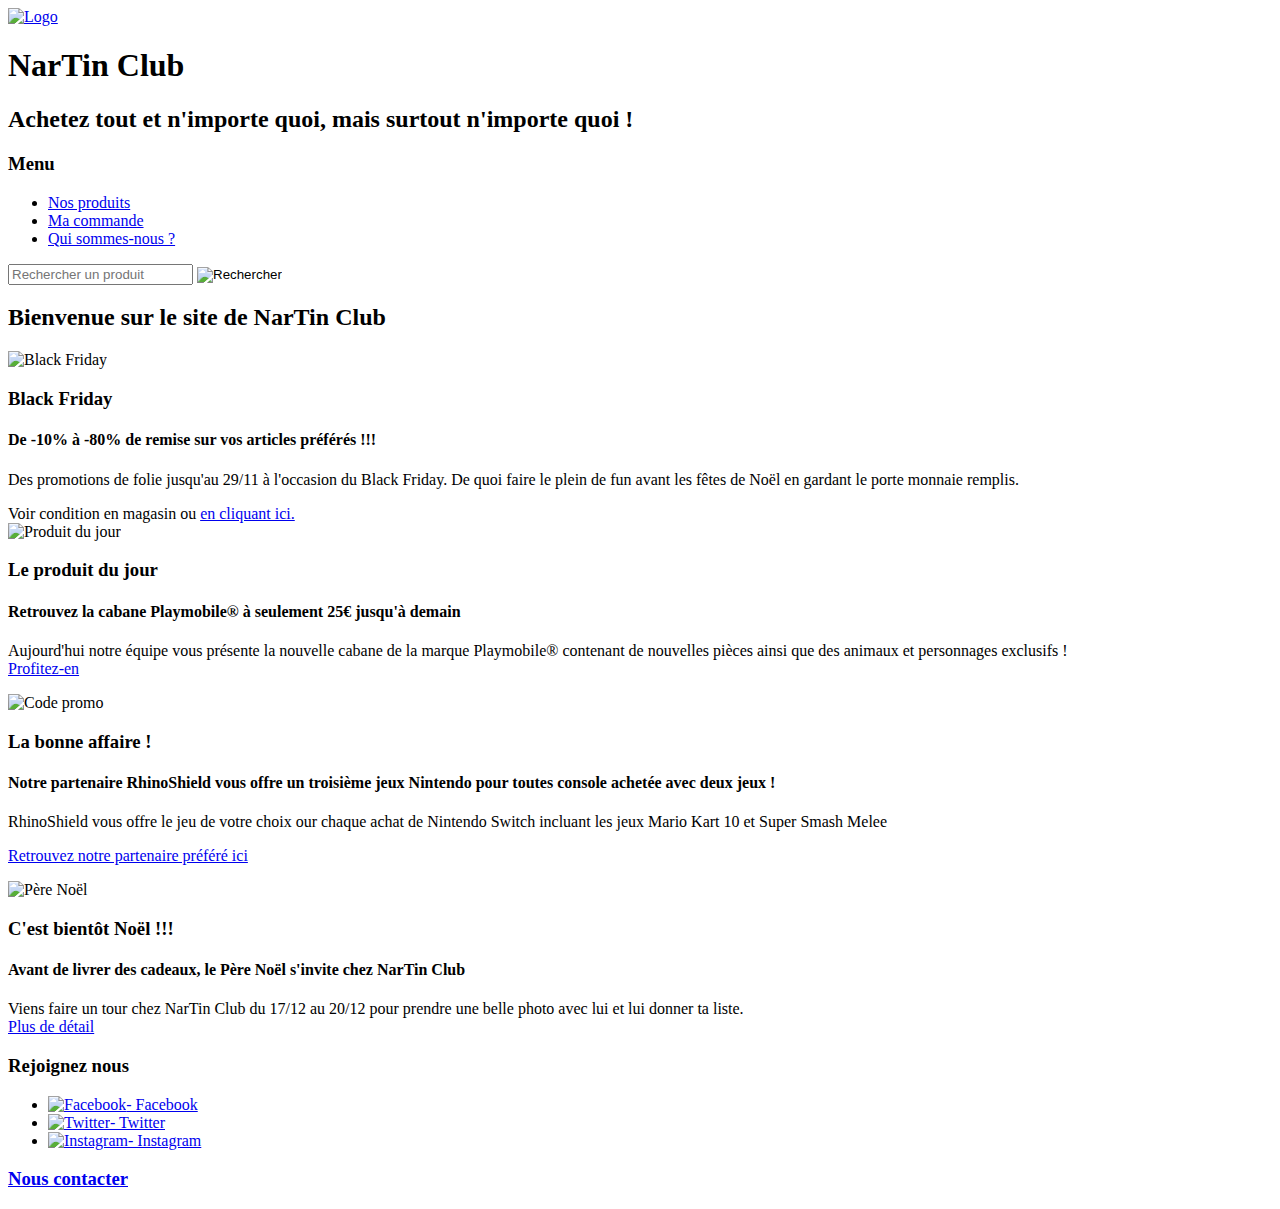
==== index.html @ db8eb33b "Update index.html" ====
<!DOCTYPE html>
<html lang="fr">
	<head>
		<title>NarTin Club</title>
		<meta charset="utf-8">
		<link rel="stylesheet" type="text/css" href="./css/style.css">
		<link rel="shortcut icon" href="./images/logoNoText.png">
	</head>
	<body>
		<header>
			<div id="headerHeader">
				<div id="logo">
					<a href="./index.html"><img src="./images/logo.jpg" alt="Logo"/></a>
				</div>
				<div id="titre">
					<h1>NarTin Club</h1>
					<h2>Achetez tout et n'importe quoi, mais surtout n'importe quoi !</h2>
				</div>
			</div>
			<nav>
				<div id="menu">
					<h3 id="menuTitre">Menu</h3>
					<ul>
						<li><a href="#">Nos produits</a></li>
						<li><a href="#">Ma commande</a></li>
						<li><a href="#">Qui sommes-nous ?</a></li>
					</ul>
				</div>
				
				<div id="search">
					<form action="./pages/recherche.html" method="post" enctype="multipart/form-data">
						<input id="searchBar" placeholder="Rechercher un produit" type="text"/>
						<input id="searchButton" type="image" alt="Rechercher" src="images/loupe.png"/>
					</form>
				</div>
			</nav>
		</header>
		
		
		<section>
			<h2>Bienvenue sur le site de NarTin Club</h2>
			<article class="blackFriday">
				<img src="images/BF.png" alt="Black Friday"/>
				<h3>Black Friday</h3>
				<h4>De -10% à -80% de remise sur vos articles préférés !!!</h4>
				<p>Des promotions de folie jusqu'au 29/11 à l'occasion du Black Friday. De quoi faire le plein de fun avant les fêtes de Noël en gardant le porte monnaie remplis.</p>
				<p2>Voir condition en magasin ou 
				<a href="#">en cliquant ici.</a></p2>
			</article>
			<article class="playmo">
				<img src="images/playmobil.jpg" alt="Produit du jour"/>				
				<h3>Le produit du jour</h3>
				<h4>Retrouvez la cabane Playmobile® à seulement 25€ jusqu'à demain</h4>
				<p>Aujourd'hui notre équipe vous présente la nouvelle cabane de la marque Playmobile®
				contenant de nouvelles pièces ainsi que des animaux et personnages exclusifs !
				<br/>
				<a href="#">Profitez-en</a></p>
			</article>
			<article class="rhino">
				<img src="images/rs.jpg" alt="Code promo"/>
				<h3>La bonne affaire !</h3>
				
				<h4>Notre partenaire RhinoShield vous offre un troisième jeux Nintendo pour toutes console achetée avec deux jeux !</h4>
				<p>RhinoShield vous offre le jeu de votre choix our chaque achat de Nintendo Switch
				incluant les jeux Mario Kart 10 et Super Smash Melee
				<p>
				<a href="https://rhinoshield.fr/">Retrouvez notre partenaire préféré ici</a></p>
			</article>
			<article class="noel">
				<img src="images/noel.jpg" alt="Père Noël"/>
				<h3>C'est bientôt Noël !!!</h3>
				
				<h4>Avant de livrer des cadeaux, le Père Noël s'invite chez NarTin Club</h4>
				<p>Viens faire un tour chez NarTin Club du 17/12 au 20/12 pour prendre une belle photo avec lui et lui donner ta liste.
				<br/>
				<a href="#">Plus de détail</a></p>
			</article>
		</section>
		
		
		<footer>
			<div id="contact">
				<h3>Rejoignez nous</h3>
				<ul>
					<li><a href="#"><img class="imgRéseau" alt="Facebook" src="./images/facebook.png"/>- Facebook</a></li>
					<li><a href="#"><img class="imgRéseau" alt="Twitter" src="./images/twitter.png"/>- Twitter</a></li>
					<li><a href="#"><img class="imgRéseau" alt="Instagram" src="./images/instagram.png"/>- Instagram</a></li>
				</ul>
				<h3 id="footerMail"><a href="mailto:a@a.a">Nous contacter</a></h3>
			</div>
		</footer>
	</body>
</html>
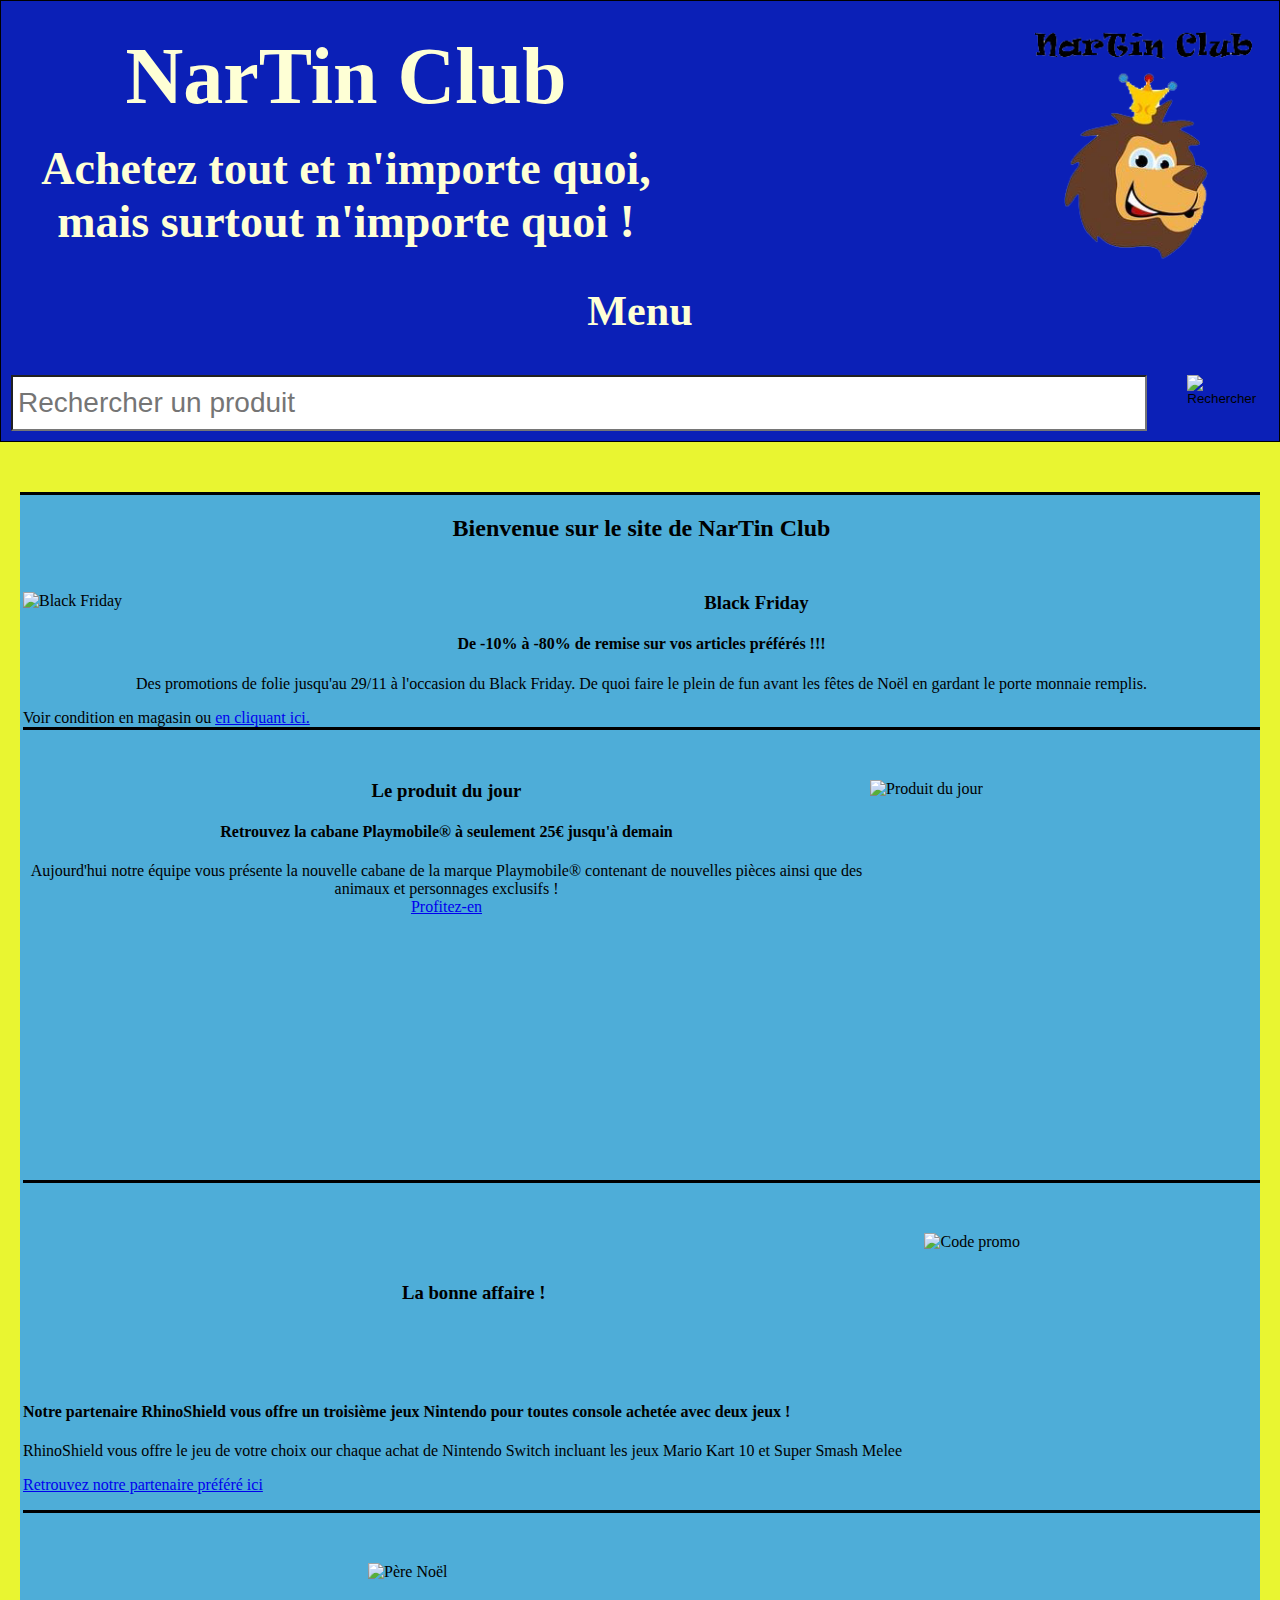
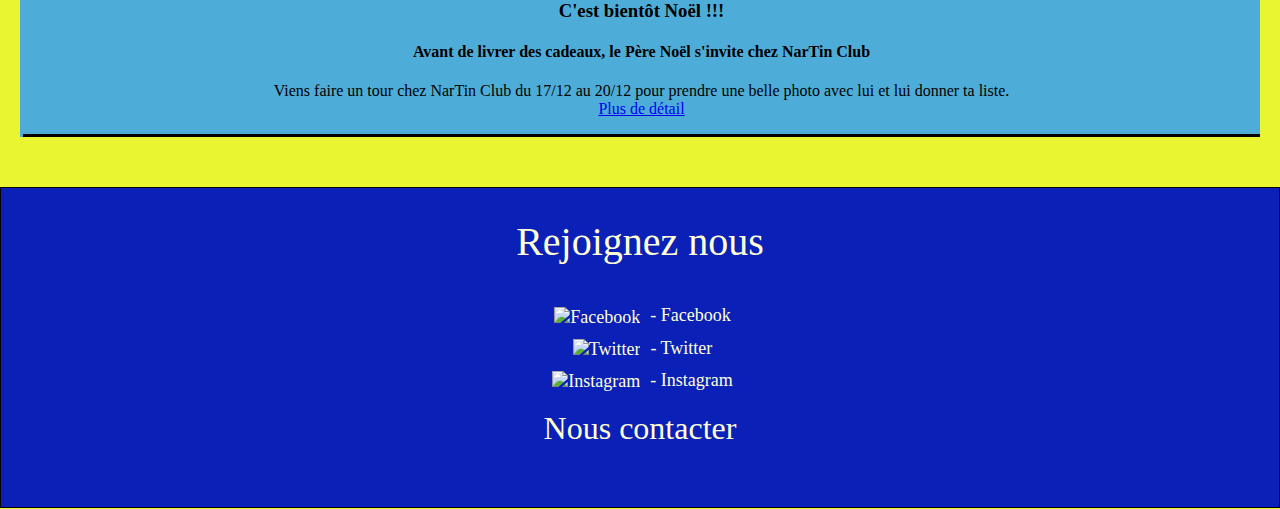
==== commit 3b0f0952: "Add files via upload" ====
--- a/index.html
+++ b/index.html
@@ -10,7 +10,7 @@
 		<header>
 			<div id="headerHeader">
 				<div id="logo">
-					<a href="./index.html"><img src="./images/logo.jpg" alt="Logo"/></a>
+					<a href="./index.html"><img src="./images/logo.png" alt="Logo"/></a>
 				</div>
 				<div id="titre">
 					<h1>NarTin Club</h1>
@@ -21,9 +21,9 @@
 				<div id="menu">
 					<h3 id="menuTitre">Menu</h3>
 					<ul>
-						<li><a href="#">Nos produits</a></li>
-						<li><a href="#">Ma commande</a></li>
-						<li><a href="#">Qui sommes-nous ?</a></li>
+						<li><a href="pages/recherche.html">Nos produits</a></li>
+						<li><a href="pages/commande.html">Ma commande</a></li>
+						<li><a href="pages/presentation.html">Qui sommes-nous ?</a></li>
 					</ul>
 				</div>
 				
@@ -45,7 +45,7 @@
 				<h4>De -10% à -80% de remise sur vos articles préférés !!!</h4>
 				<p>Des promotions de folie jusqu'au 29/11 à l'occasion du Black Friday. De quoi faire le plein de fun avant les fêtes de Noël en gardant le porte monnaie remplis.</p>
 				<p2>Voir condition en magasin ou 
-				<a href="#">en cliquant ici.</a></p2>
+				<a href="pages/recherche.html">en cliquant ici.</a></p2>
 			</article>
 			<article class="playmo">
 				<img src="images/playmobil.jpg" alt="Produit du jour"/>				
@@ -54,7 +54,7 @@
 				<p>Aujourd'hui notre équipe vous présente la nouvelle cabane de la marque Playmobile®
 				contenant de nouvelles pièces ainsi que des animaux et personnages exclusifs !
 				<br/>
-				<a href="#">Profitez-en</a></p>
+				<a href="pages/recherche.html">Profitez-en</a></p>
 			</article>
 			<article class="rhino">
 				<img src="images/rs.jpg" alt="Code promo"/>
@@ -73,7 +73,7 @@
 				<h4>Avant de livrer des cadeaux, le Père Noël s'invite chez NarTin Club</h4>
 				<p>Viens faire un tour chez NarTin Club du 17/12 au 20/12 pour prendre une belle photo avec lui et lui donner ta liste.
 				<br/>
-				<a href="#">Plus de détail</a></p>
+				<a href="pages/recherche.html">Plus de détail</a></p>
 			</article>
 		</section>
 		
@@ -82,9 +82,9 @@
 			<div id="contact">
 				<h3>Rejoignez nous</h3>
 				<ul>
-					<li><a href="#"><img class="imgRéseau" alt="Facebook" src="./images/facebook.png"/>- Facebook</a></li>
-					<li><a href="#"><img class="imgRéseau" alt="Twitter" src="./images/twitter.png"/>- Twitter</a></li>
-					<li><a href="#"><img class="imgRéseau" alt="Instagram" src="./images/instagram.png"/>- Instagram</a></li>
+					<li><a href="https://facebook.com"><img class="imgRéseau" alt="Facebook" src="./images/facebook.png"/>- Facebook</a></li>
+					<li><a href="https://twitter.com"><img class="imgRéseau" alt="Twitter" src="./images/twitter.png"/>- Twitter</a></li>
+					<li><a href="https://instagram.com"><img class="imgRéseau" alt="Instagram" src="./images/instagram.png"/>- Instagram</a></li>
 				</ul>
 				<h3 id="footerMail"><a href="mailto:a@a.a">Nous contacter</a></h3>
 			</div>
--- a/css/style.css
+++ b/css/style.css
@@ -0,0 +1,240 @@
+body {
+	margin:0px;
+	background-color:#E9F531;
+}
+
+header {
+	border: 1px solid black;
+	position: relative;
+	margin-bottom: 50px;
+	background-color: #0b20b7;
+	color: #feffd5;
+}
+
+header:after {
+	content: "";
+	clear: both;
+	display: block;
+}
+
+header a, footer a {
+	text-decoration: none;
+}
+
+#titre {
+	padding: 30px 0px 0px 30px; 
+	width: 630px;
+	text-align: center;
+	clear:both;
+}
+
+#titre h1 {
+	margin: 0px;
+	font-size: 80px;
+}
+
+#titre h2 {
+	margin-top: 20px;
+	font-size: 46px;
+}
+
+#logo {
+	float: right;
+	position: absolute;
+	right: 1px;
+	top: 1px;
+}
+
+#logo img {
+	width: 270px;
+	height: 270px;
+}
+
+nav {
+	font-size: 36px;
+}
+
+#menu {
+	margin-top: 30px;
+}
+
+#menu:hover {
+	margin-top: 0px;
+	margin-bottom: 0px;
+}
+
+#menu h3 {
+	margin: auto;
+	text-align: center;
+}
+
+#menu ul {
+	list-style: none;
+	padding: 0;
+	margin: 0;
+	background: red;
+	margin-top: 15px;
+	height: 0;
+	transform: scaleY(0);
+	transition: transform 0.7s;
+}
+
+#menu:hover ul {
+	height: auto;
+	transform: scaleY(1);
+}
+
+#menu ul li {
+	display: none;
+	width: 100%;
+	text-align: center;
+}
+
+#menu:hover li {
+	display: block;
+}
+
+#menu ul li a {
+	padding: 10px 0px;
+	border: 1px solid black;
+	display: block;
+}
+
+#search {
+	margin-top: 30px;
+}
+
+#menu:hover ~ #search {
+	margin-top: 15px;
+}
+
+#search:after {
+	content: "";
+	clear: both;
+	display: block;
+}
+
+#searchBar {
+	width: 88%;
+	line-height: 50px;
+	font-size: 28px;
+	margin: 10px;
+	border-width: 2px;
+	padding-left: 5px;
+}
+
+#searchButton {
+	margin: 10px;
+	margin-right: 15px;
+	width: 6%;
+	float: right;
+	
+}
+
+
+section {
+	margin-left:20px;
+	margin-right:20px;
+	margin-bottom:50px;
+	background-color:#4EADD8;
+	padding-left:3px;
+	padding-rifht:3px;
+	border-top:3px solid black;
+}
+
+section h2 {
+	text-align:center;
+}
+
+section article {
+	margin-top:50px;
+	border-bottom:3px solid black;
+}
+
+section article:after {
+	content: "";
+	clear: both;
+	display: block;
+}
+
+.blackFriday img{
+	float:left;
+	width:230px;
+}
+.blackFriday h3, .blackFriday h4, .blackFriday p{
+	text-align:center;
+}
+
+.playmo img{
+	float:right;
+	width:390px;
+	height:400px;
+}
+
+.playmo h3, .playmo h4, .playmo p{
+	text-align:center;
+}
+
+.rhino img{
+	float:right;
+	margin-right:240px;
+}
+
+.rhino h3{
+	text-align:center;
+	margin-bottom:50px;
+	line-height:120px;
+}
+
+.noel img{
+	margin-left:345px;
+}
+
+.noel h3, .noel h4, .noel p{
+	text-align:center;
+}
+
+footer {
+	border: 1px solid black;
+	margin-bottom: 1px;	
+	background-color: #0b20b7;
+}
+
+footer, footer a {
+	color: #feffd5;
+}
+
+footer h3 {
+	margin-top: 0px;
+	font-size: 40px;
+	font-weight: normal;
+}
+
+#contact {
+	margin-top: 30px;
+	margin-bottom: 60px;
+	font-size: 18px;	
+	text-align: center;
+}
+
+#contact ul {
+	list-style: none;
+	padding: 0px;
+}
+
+#contact li {
+	margin-bottom: 10px;
+}
+
+#contact .imgRéseau {
+	width: 40px;
+	margin-right: 10px;
+	margin-left: 5px;
+	vertical-align: middle;
+}
+
+#footerMail {
+	font-size: 32px;
+}
+
+
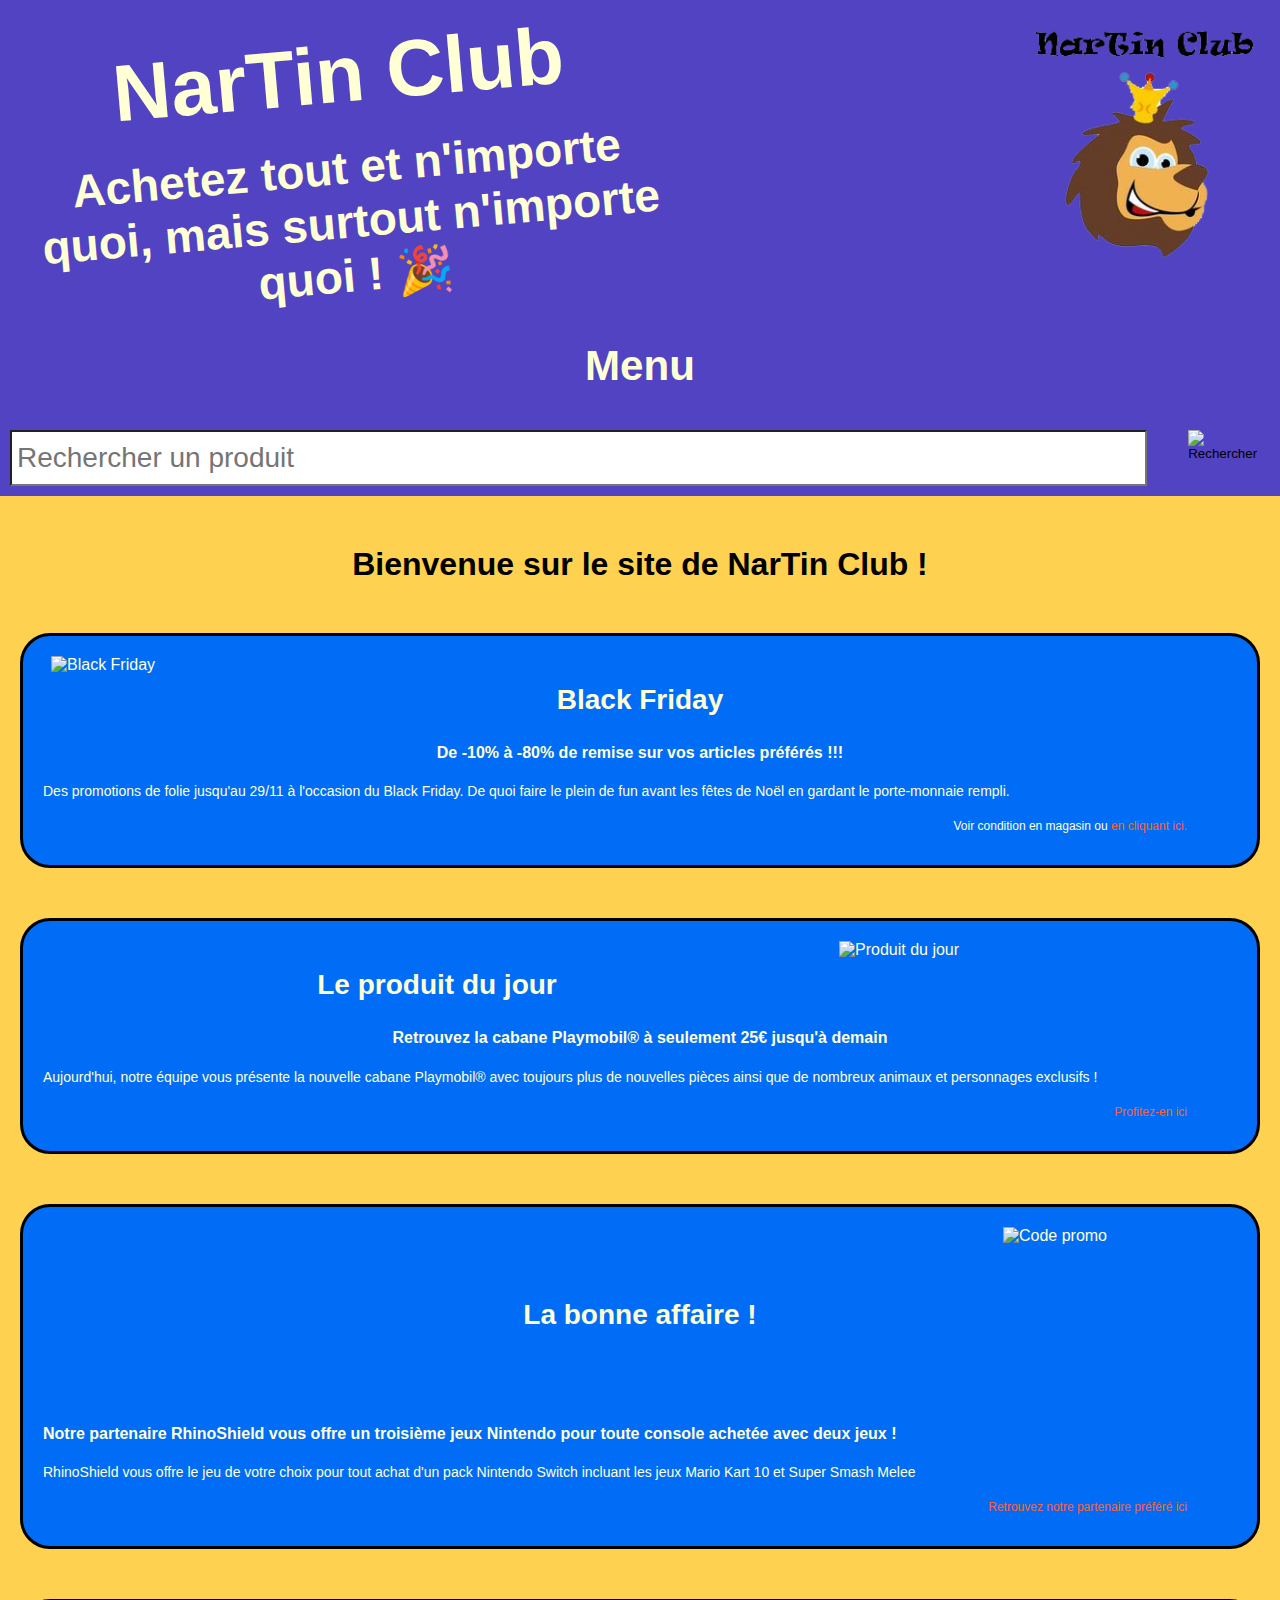
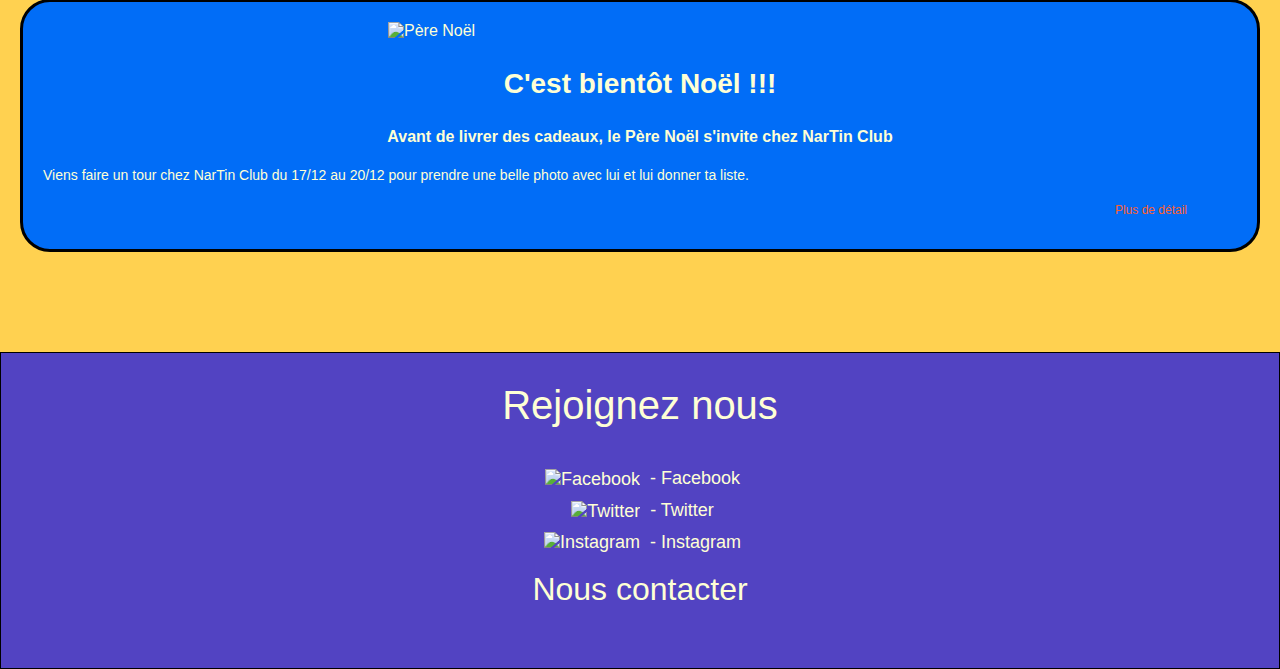
==== commit f9748bef: "Add files via upload" ====
--- a/index.html
+++ b/index.html
@@ -14,7 +14,7 @@
 				</div>
 				<div id="titre">
 					<h1>NarTin Club</h1>
-					<h2>Achetez tout et n'importe quoi, mais surtout n'importe quoi !</h2>
+					<h2>Achetez tout et n'importe quoi, mais surtout n'importe quoi ! &#127881</h2>
 				</div>
 			</div>
 			<nav>
@@ -38,42 +38,35 @@
 		
 		
 		<section>
-			<h2>Bienvenue sur le site de NarTin Club</h2>
+			<h2>Bienvenue sur le site de NarTin Club !</h2>
 			<article class="blackFriday">
 				<img src="images/BF.png" alt="Black Friday"/>
 				<h3>Black Friday</h3>
 				<h4>De -10% à -80% de remise sur vos articles préférés !!!</h4>
-				<p>Des promotions de folie jusqu'au 29/11 à l'occasion du Black Friday. De quoi faire le plein de fun avant les fêtes de Noël en gardant le porte monnaie remplis.</p>
-				<p2>Voir condition en magasin ou 
-				<a href="pages/recherche.html">en cliquant ici.</a></p2>
+				<p>Des promotions de folie jusqu'au 29/11 à l'occasion du Black Friday. De quoi faire le plein de fun avant les fêtes de Noël en gardant le porte-monnaie rempli.</p>
+				<p class="lienDetail">Voir condition en magasin ou <a href="pages/recherche.html">en cliquant ici.</a></p>
 			</article>
 			<article class="playmo">
 				<img src="images/playmobil.jpg" alt="Produit du jour"/>				
 				<h3>Le produit du jour</h3>
-				<h4>Retrouvez la cabane Playmobile® à seulement 25€ jusqu'à demain</h4>
-				<p>Aujourd'hui notre équipe vous présente la nouvelle cabane de la marque Playmobile®
-				contenant de nouvelles pièces ainsi que des animaux et personnages exclusifs !
-				<br/>
-				<a href="pages/recherche.html">Profitez-en</a></p>
+				<h4>Retrouvez la cabane Playmobil® à seulement 25€ jusqu'à demain</h4>
+				<p>Aujourd'hui, notre équipe vous présente la nouvelle cabane Playmobil® avec toujours plus de nouvelles pièces ainsi que de nombreux animaux et personnages exclusifs !</p>
+				<p class="lienDetail"><a href="pages/recherche.html">Profitez-en ici</a></p>
 			</article>
 			<article class="rhino">
 				<img src="images/rs.jpg" alt="Code promo"/>
 				<h3>La bonne affaire !</h3>
-				
-				<h4>Notre partenaire RhinoShield vous offre un troisième jeux Nintendo pour toutes console achetée avec deux jeux !</h4>
-				<p>RhinoShield vous offre le jeu de votre choix our chaque achat de Nintendo Switch
-				incluant les jeux Mario Kart 10 et Super Smash Melee
-				<p>
-				<a href="https://rhinoshield.fr/">Retrouvez notre partenaire préféré ici</a></p>
+				<h4>Notre partenaire RhinoShield vous offre un troisième jeux Nintendo pour toute console achetée avec deux jeux !</h4>
+				<p>RhinoShield vous offre le jeu de votre choix pour tout achat d'un pack Nintendo Switch incluant les jeux Mario Kart 10 et Super Smash Melee</p>
+				<p class="lienDetail"><a href="https://rhinoshield.fr/">Retrouvez notre partenaire préféré ici</a></p>
 			</article>
 			<article class="noel">
 				<img src="images/noel.jpg" alt="Père Noël"/>
 				<h3>C'est bientôt Noël !!!</h3>
 				
 				<h4>Avant de livrer des cadeaux, le Père Noël s'invite chez NarTin Club</h4>
-				<p>Viens faire un tour chez NarTin Club du 17/12 au 20/12 pour prendre une belle photo avec lui et lui donner ta liste.
-				<br/>
-				<a href="pages/recherche.html">Plus de détail</a></p>
+				<p>Viens faire un tour chez NarTin Club du 17/12 au 20/12 pour prendre une belle photo avec lui et lui donner ta liste.</p>
+				<p class="lienDetail"><a href="pages/recherche.html">Plus de détail</a></p>
 			</article>
 		</section>
 		
--- a/css/style.css
+++ b/css/style.css
@@ -1,14 +1,29 @@
+* {
+	font-family: Arial, Verdana, sans-serif; 
+}
+
 body {
-	margin:0px;
-	background-color:#E9F531;
-}
+	margin: 0px;
+	background-color: #ffd150;
+}
+
+header a, footer a {
+	text-decoration: none;
+}
+header, footer {
+	background-color: #5243c2;
+	
+}
+
+header, footer, article, footer a{
+	color: #feffd5;	
+}
+
+/*------------------------------------------------------------*/
 
 header {
-	border: 1px solid black;
 	position: relative;
 	margin-bottom: 50px;
-	background-color: #0b20b7;
-	color: #feffd5;
 }
 
 header:after {
@@ -17,15 +32,12 @@
 	display: block;
 }
 
-header a, footer a {
-	text-decoration: none;
-}
-
 #titre {
 	padding: 30px 0px 0px 30px; 
 	width: 630px;
 	text-align: center;
-	clear:both;
+	clear: both;
+	transform: rotate(-5deg);
 }
 
 #titre h1 {
@@ -63,7 +75,7 @@
 	margin-bottom: 0px;
 }
 
-#menu h3 {
+#menuTitre {
 	margin: auto;
 	text-align: center;
 }
@@ -131,77 +143,108 @@
 	
 }
 
+/*-----------------------------------------------*/
 
 section {
-	margin-left:20px;
-	margin-right:20px;
-	margin-bottom:50px;
-	background-color:#4EADD8;
-	padding-left:3px;
-	padding-rifht:3px;
-	border-top:3px solid black;
+	margin-left: 20px;
+	margin-right: 20px;
+	margin-bottom: 100px;
 }
 
 section h2 {
-	text-align:center;
+	text-align: center;
+	font-size: 32px;
+}
+
+section h3 {
+	font-size: 28px;
+}
+
+section h4 {
+	font-size: 16px;
+}
+
+section p {
+	font-size: 14px;
 }
 
 section article {
-	margin-top:50px;
-	border-bottom:3px solid black;
-}
-
-section article:after {
-	content: "";
-	clear: both;
-	display: block;
-}
-
-.blackFriday img{
-	float:left;
-	width:230px;
-}
-.blackFriday h3, .blackFriday h4, .blackFriday p{
-	text-align:center;
-}
-
-.playmo img{
-	float:right;
-	width:390px;
-	height:400px;
-}
-
-.playmo h3, .playmo h4, .playmo p{
-	text-align:center;
-}
-
-.rhino img{
-	float:right;
-	margin-right:240px;
-}
-
-.rhino h3{
-	text-align:center;
-	margin-bottom:50px;
-	line-height:120px;
-}
-
-.noel img{
-	margin-left:345px;
-}
-
-.noel h3, .noel h4, .noel p{
-	text-align:center;
-}
+	margin-top: 50px;
+	border: 3px solid black;
+	border-radius: 30px;
+	background-color: #016df7;
+	padding: 20px;
+}
+
+section .lienDetail {
+	margin-top: 20px;
+	margin-right: 50px;
+	font-size: 12px;
+	text-align: right;
+}
+
+section a, section a:visited {
+	color: #fe612e;
+	text-decoration: none;
+}
+
+section img {
+	margin-left: 8px;
+	margin-right: 8px;
+}
+
+/*-------*/
+
+.blackFriday img {
+	float: left;
+	width: 230px;
+}
+.blackFriday h3, .blackFriday h4 {
+	text-align: center;
+}
+
+/*-------*/
+
+.playmo img {
+	float: right;
+	width: 390px;
+	margin-bottom: 20px;
+}
+
+.playmo h3, .playmo h4 {
+	text-align: center;
+}
+
+/*-------*/
+
+.rhino img {
+	float: right;
+	margin-right: 130px;
+}
+
+.rhino h3 {
+	text-align: center;
+	margin-bottom: 50px;
+	line-height: 120px;
+}
+
+/*-------*/
+
+.noel img {
+	margin-left: 345px;
+}
+
+.noel h3, .noel h4 {
+	text-align: center;
+}
+
+/*-------------------------------------------------------*/
 
 footer {
 	border: 1px solid black;
-	margin-bottom: 1px;	
-	background-color: #0b20b7;
 }
 
 footer, footer a {
-	color: #feffd5;
 }
 
 footer h3 {
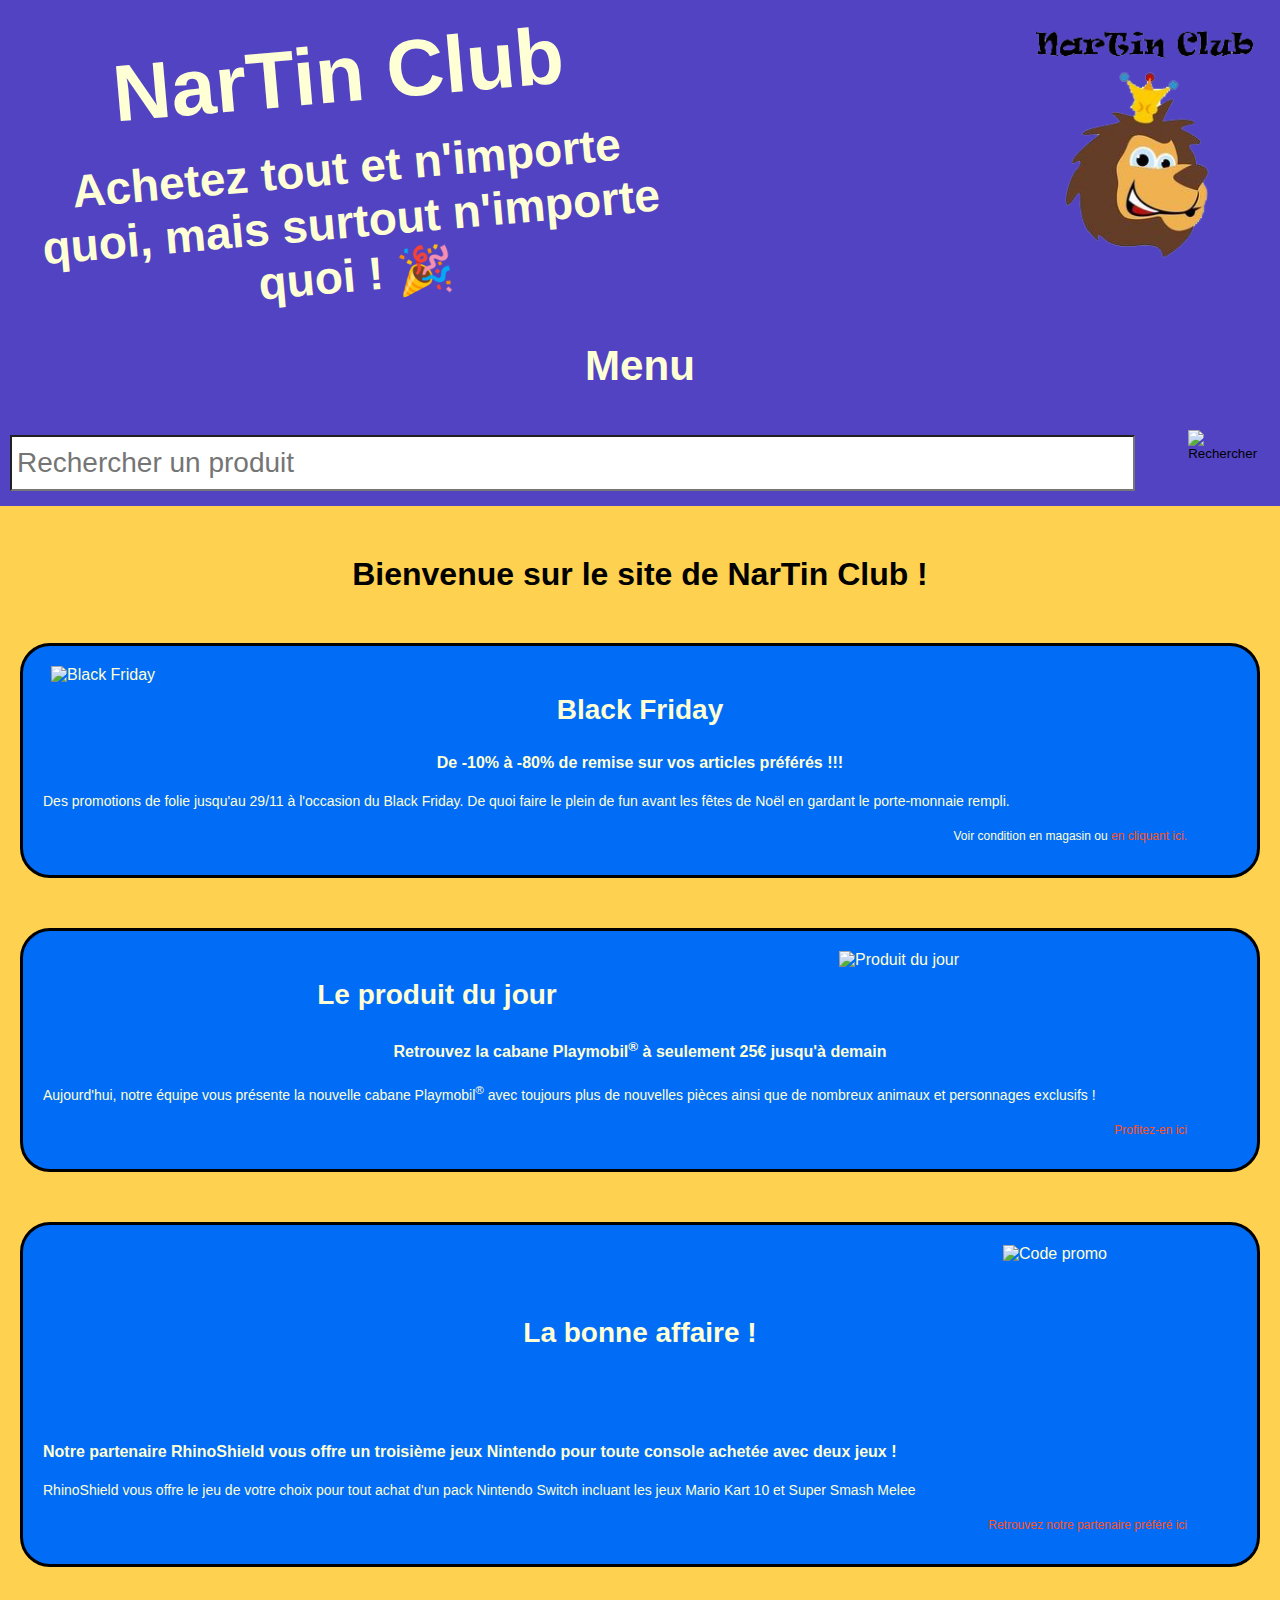
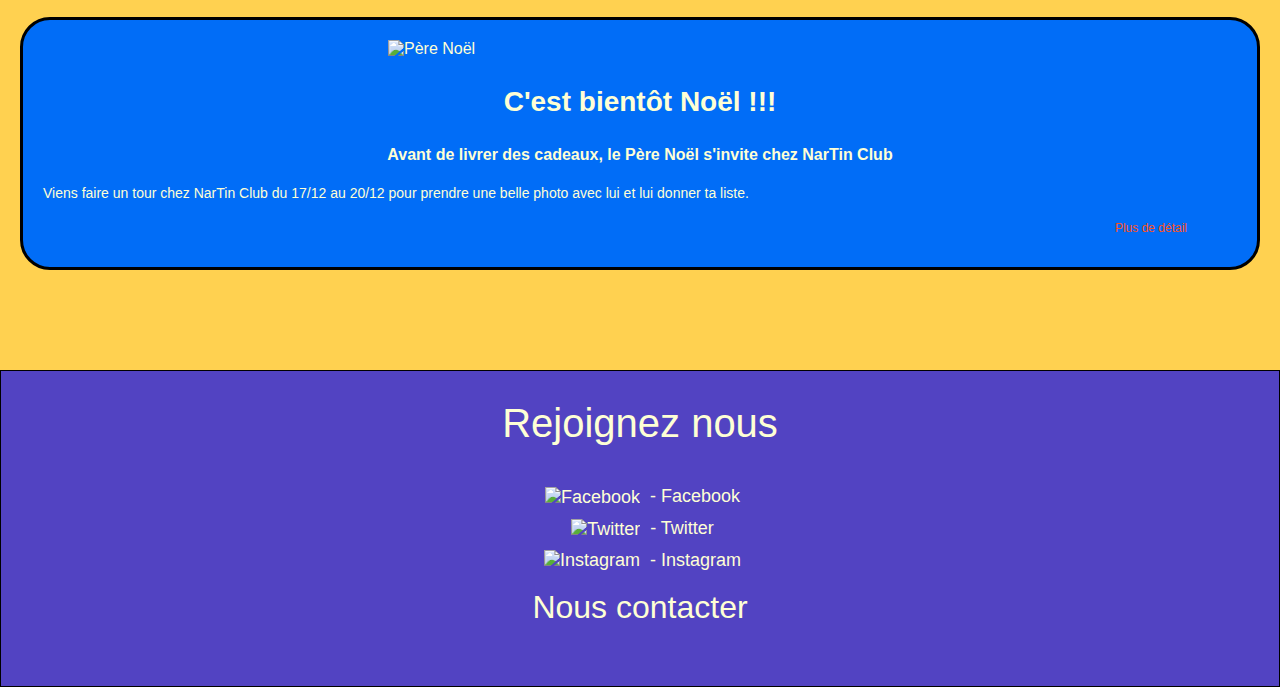
==== commit 6768b711: "Add files via upload" ====
--- a/index.html
+++ b/index.html
@@ -49,8 +49,8 @@
 			<article class="playmo">
 				<img src="images/playmobil.jpg" alt="Produit du jour"/>				
 				<h3>Le produit du jour</h3>
-				<h4>Retrouvez la cabane Playmobil® à seulement 25€ jusqu'à demain</h4>
-				<p>Aujourd'hui, notre équipe vous présente la nouvelle cabane Playmobil® avec toujours plus de nouvelles pièces ainsi que de nombreux animaux et personnages exclusifs !</p>
+				<h4>Retrouvez la cabane Playmobil<sup>®</sup> à seulement 25€ jusqu'à demain</h4>
+				<p>Aujourd'hui, notre équipe vous présente la nouvelle cabane Playmobil<sup>®</sup> avec toujours plus de nouvelles pièces ainsi que de nombreux animaux et personnages exclusifs !</p>
 				<p class="lienDetail"><a href="pages/recherche.html">Profitez-en ici</a></p>
 			</article>
 			<article class="rhino">
--- a/css/style.css
+++ b/css/style.css
@@ -127,10 +127,10 @@
 }
 
 #searchBar {
-	width: 88%;
+	width: 87%;
 	line-height: 50px;
 	font-size: 28px;
-	margin: 10px;
+	margin: 15px 10px;
 	border-width: 2px;
 	padding-left: 5px;
 }
@@ -140,7 +140,11 @@
 	margin-right: 15px;
 	width: 6%;
 	float: right;
-	
+}
+
+#searchButton:hover {
+	width: 7%;
+	top: -1%;
 }
 
 /*-----------------------------------------------*/
@@ -184,7 +188,7 @@
 }
 
 section a, section a:visited {
-	color: #fe612e;
+	color: #ff5219;
 	text-decoration: none;
 }
 
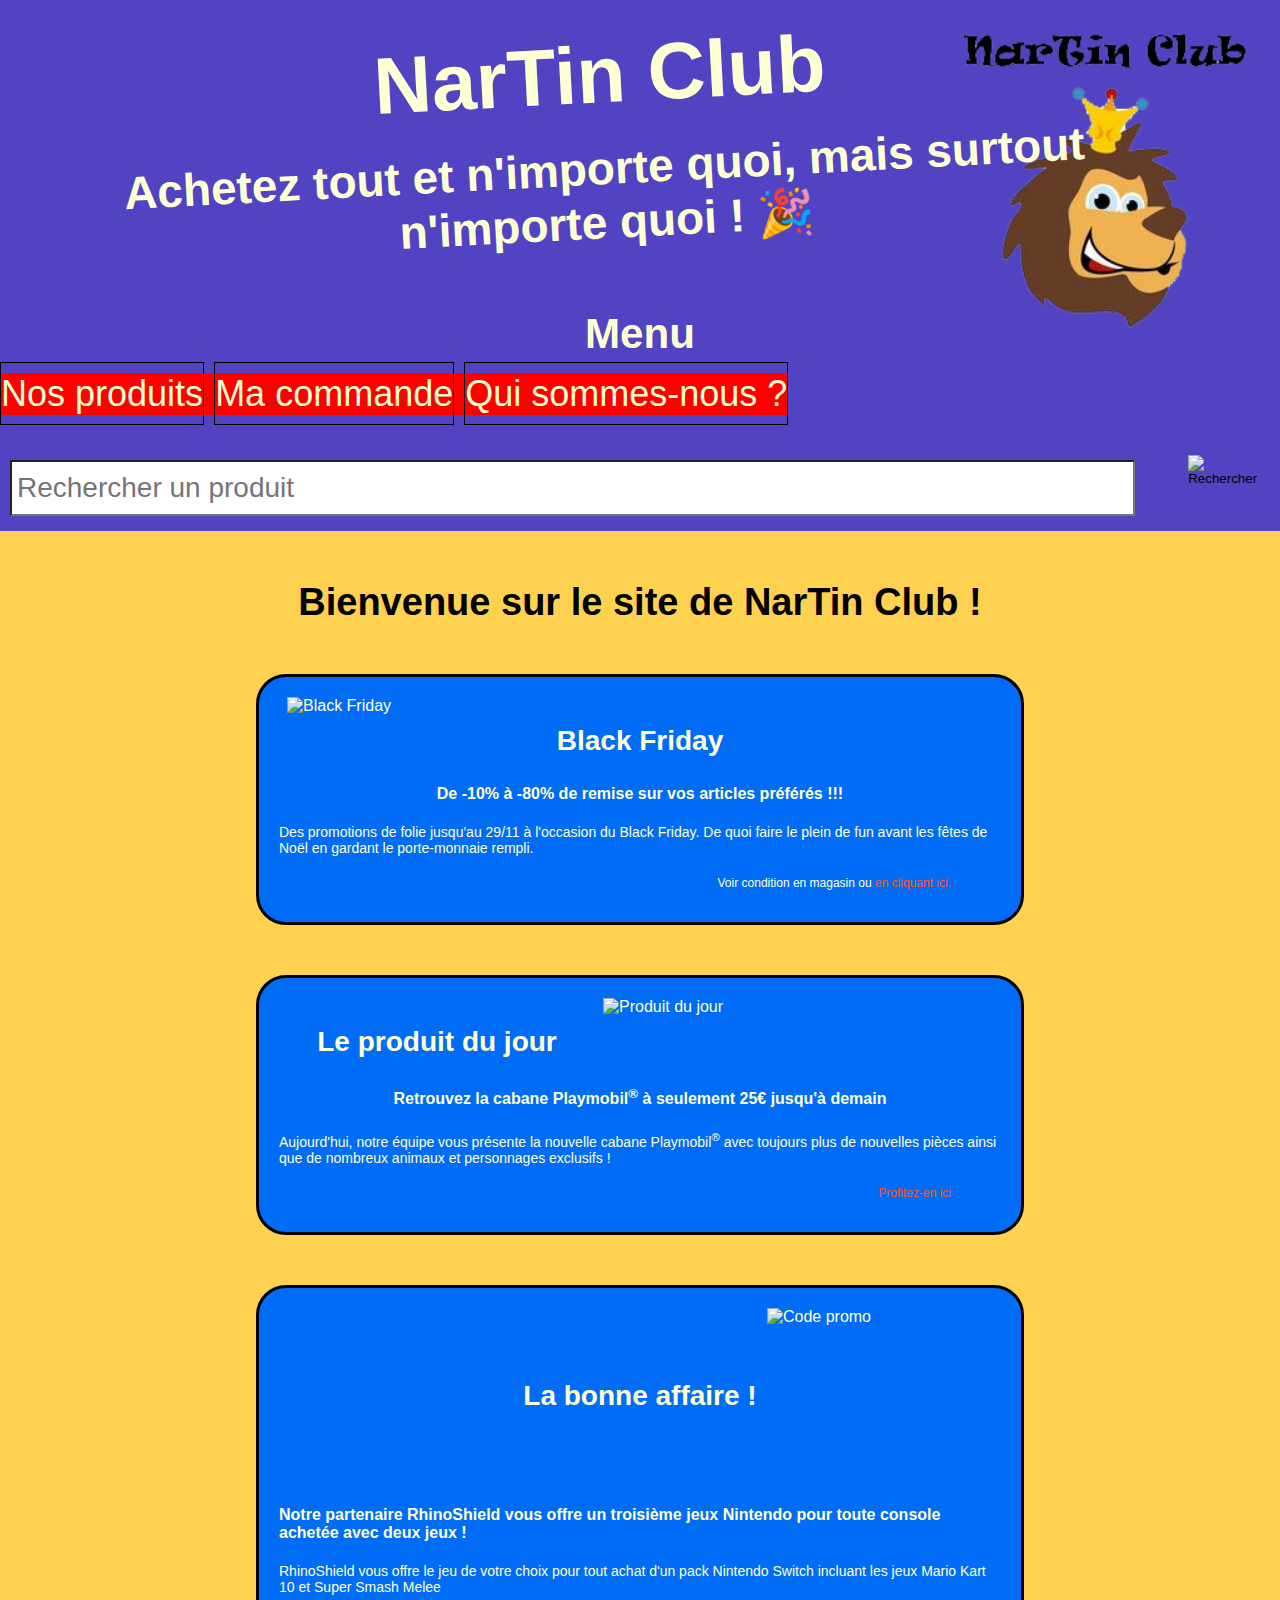
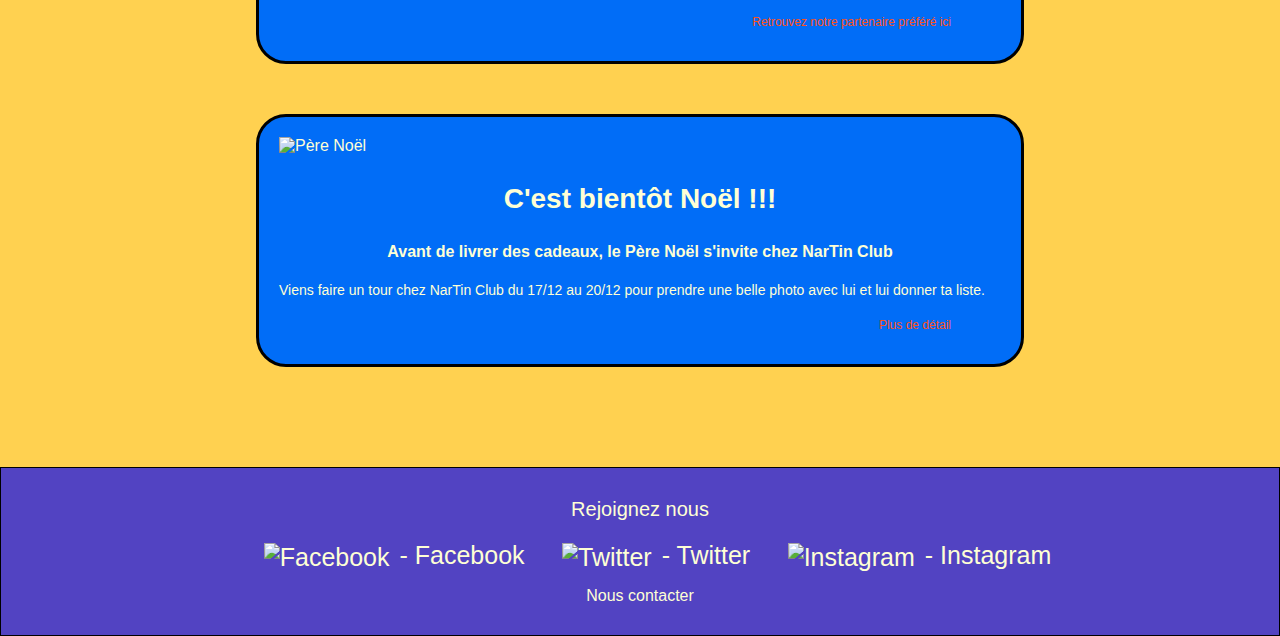
==== commit 9bddb8a6: "Update index.html" ====
--- a/index.html
+++ b/index.html
@@ -14,7 +14,7 @@
 				</div>
 				<div id="titre">
 					<h1>NarTin Club</h1>
-					<h2>Achetez tout et n'importe quoi, mais surtout n'importe quoi ! &#127881</h2>
+					<h2>Achetez tout et n'importe quoi, mais surtout n'importe quoi ! &#127881;</h2>
 				</div>
 			</div>
 			<nav>
@@ -51,7 +51,7 @@
 				<h3>Le produit du jour</h3>
 				<h4>Retrouvez la cabane Playmobil<sup>®</sup> à seulement 25€ jusqu'à demain</h4>
 				<p>Aujourd'hui, notre équipe vous présente la nouvelle cabane Playmobil<sup>®</sup> avec toujours plus de nouvelles pièces ainsi que de nombreux animaux et personnages exclusifs !</p>
-				<p class="lienDetail"><a href="pages/recherche.html">Profitez-en ici</a></p>
+				<p class="lienDetail"><a href="pages/produit.html">Profitez-en ici</a></p>
 			</article>
 			<article class="rhino">
 				<img src="images/rs.jpg" alt="Code promo"/>
@@ -61,7 +61,9 @@
 				<p class="lienDetail"><a href="https://rhinoshield.fr/">Retrouvez notre partenaire préféré ici</a></p>
 			</article>
 			<article class="noel">
-				<img src="images/noel.jpg" alt="Père Noël"/>
+				<div id="imgNoel">
+					<img src="images/noel.jpg" alt="Père Noël"/>
+				</div>
 				<h3>C'est bientôt Noël !!!</h3>
 				
 				<h4>Avant de livrer des cadeaux, le Père Noël s'invite chez NarTin Club</h4>
--- a/css/style.css
+++ b/css/style.css
@@ -15,7 +15,7 @@
 	
 }
 
-header, footer, article, footer a{
+header, footer, article, a{
 	color: #feffd5;	
 }
 
@@ -59,7 +59,6 @@
 
 #logo img {
 	width: 270px;
-	height: 270px;
 }
 
 nav {
@@ -157,7 +156,7 @@
 
 section h2 {
 	text-align: center;
-	font-size: 32px;
+	font-size: 38px;
 }
 
 section h3 {
@@ -180,6 +179,12 @@
 	padding: 20px;
 }
 
+section article:after {
+	content: "";
+	clear: both;
+	display: block;
+}
+
 section .lienDetail {
 	margin-top: 20px;
 	margin-right: 50px;
@@ -235,14 +240,160 @@
 /*-------*/
 
 .noel img {
-	margin-left: 345px;
+	margin: auto;
 }
 
 .noel h3, .noel h4 {
 	text-align: center;
 }
 
-/*-------------------------------------------------------*/
+/*---------------------------------------------------------------------------------------------*/
+
+#commande h3 {
+	margin-top: 8px;
+	text-align: center;
+}
+
+#commande table {
+	width: 100%;
+	border: 3px solid black;
+	border-collapse: collapse
+}
+
+#commande table * {
+	font-size: 28px;
+}
+
+#commande #legendeTableau {
+	font-weight: bold;
+	font-size: 32px;
+	background: green;
+}
+
+#commande tr {
+	height: 54px;
+	color: black;
+}
+
+#commande td {
+	border: 3px solid black;
+	border-collapse: collapse;
+	padding: 10px;
+}
+
+
+#commande tr:nth-child(even) {
+	background: #b3b3b3;
+}
+
+#commande tr:nth-child(odd) {
+	background: white;
+}
+
+/*---------------------*/
+
+#coordonnees h4 {
+	text-align: center;
+}
+
+#coordonnees form > div {
+	margin-bottom: 60px;
+}
+
+#coordonnees form div div {
+	width: 100%;
+}
+
+#coordonnees form label {
+	display: inline-block;
+	width: 50%;
+	margin-right: 30px;
+	text-align: right;
+	font-size: 32px;
+	height: 54px;
+}
+
+#coordonnees form input {
+	display: inline-block;
+}
+
+#coordonnees form input, section textarea {
+	width: 40%;
+	font-size: 24px;
+	padding: 5px;
+	border-radius: 10px;
+}
+
+section textarea {
+	border-radius: 0px;
+	height: 100px;
+	vertical-align: middle;
+}
+
+#dateExpiration h5 {
+	margin-left: 100px;
+	font-size: 24px;
+}
+
+#dateExpiration div label {
+	width: 40%;
+}
+
+#dateExpiration select {
+	display: inline-block;
+	border-radius: 5px;
+	padding: 5px;
+	vertical-align: baseline;
+	font-size: 24px;
+	
+}
+
+#flexSelect, #photoNous {
+	display: flex;
+	justify-content: center;
+}
+
+#coordonnees form #flexSelect div{
+	width: 250px;
+}
+
+section button {
+	width: 270px;
+	font-size: 24px;
+	padding: 15px;
+	border-radius: 10px;
+	background: #ff8ca4;
+}
+
+#boutonForm {
+	margin-bottom: 10px;
+	margin: auto;
+	width: 270px;
+}
+
+/*-----------------------*/
+
+#presentation img {
+	height: 300px;
+}
+
+#presentation h3 {
+	margin-bottom: 30px;
+}
+
+#nael {
+	transform: rotate(-10deg);
+}
+
+#martin {
+	transform: rotate(10deg);
+}
+
+#textePresentation {
+	margin-top: 50px;
+}
+
+/*--------------------------------------------------------------------------------------------------------------------------------*/
 
 footer {
 	border: 1px solid black;
@@ -284,4 +435,338 @@
 	font-size: 32px;
 }
 
-
+/*----------------------------------------------------------------*/
+
+.en_stock, .livraison, .out_of_stock {
+	color: black;
+	display: inline;
+	padding: 5px;
+	border-radius: 5px;
+}
+
+.en_stock {
+	background: #40E90A;
+}
+
+.livraison {
+	background: #F6A117;
+}
+
+.out_of_stock {
+	background: #f73d3d;
+}
+
+#Liste_Produit .img_velo {
+	width: 280px;
+}
+
+#Liste_Produit .img_robot {
+	width: 280px;
+}
+
+#Liste_Produit article:after {
+	content: "";
+	clear: both;
+	display: block;
+}
+
+#Liste_Produit article:nth-child(even) img {
+	float: left;
+	margin-right: 20px;
+}
+
+#Liste_Produit article:nth-child(odd) img {
+	float: right;
+	margin-left: 20px;
+}
+
+#Liste_Produit article a {
+	color: #feffd5;
+}
+
+/*----------------------------*/
+
+#produit h3 {
+	text-align: center;
+	margin-bottom: 50px;
+}
+
+#produit #imgProduit {
+	margin: auto;
+	margin-top: 30px;
+	margin-bottom: 30px;
+}
+
+#produit img, #produit #imgProduit {
+	width: 500px;
+}
+
+#produit .description {
+	margin: 50px;
+	margin-bottom: 0px;
+	font-size: 16px;
+	text-align: center;
+}
+
+#produit .prix, #produit .divLivr {
+	text-align: right;
+	margin-right: 80px;
+	margin-top: 20px;
+}
+
+#produit .prix {
+	margin-top: 40px;
+}
+
+#produit .ancienPrix {
+	text-decoration: line-through;
+	margin-right: 20px;
+	font-size: 14px;
+}
+
+#produit .livraison {
+	font-size: 12px;
+}
+
+#produit .panier {
+	float: left;
+	margin-top: 40px;
+	margin-left: 80px;
+}
+
+#produit .panier label {
+	font-size: 40px;
+	margin-right: 15px;
+}
+
+
+#produit .panier input {
+	display: inline-block;
+	font-size: 24px;
+	width: 100px;
+	height: 30px;
+	vertical-align: top;
+	padding: 5px;
+	border-radius: 10px;
+	text-align: center;
+}
+
+#produit #boutonForm {
+	margin-top: 10px;
+}
+
+
+#produit form button {
+	font-size: 30px;
+}
+
+#produit .commentaire {
+	margin-top: 80px;
+	margin-left: 20px;
+	margin-right: 20px;
+}
+
+#produit .titreComm {
+	margin-top: 50px;
+	margin-left: 20px;
+}
+
+#produit textarea {
+	height: 200px;
+	width: 100%;
+	font-size: 14px;
+}
+
+#produit .commentaire button, #produit .commentaire #boutonComm {
+	width: 170px;
+}
+
+#produit .commentaire #boutonComm {
+	margin-top: 10px;
+	margin-left: auto;
+	margin-right: 0px;
+}
+
+/*------------------------------------------------------------Responsive---------------------------------------------------------------------------*/
+
+@media only screen and (min-width : 1224px) {
+	
+	header {
+	position: relative;
+	margin-bottom: 50px;
+	}
+
+	header:after {
+		content: "";
+		clear: both;
+		display: block;
+	}
+
+	#titre {
+		margin-left:60px;
+		margin-bottom:60px;
+		width:80%;
+		text-align: center;
+		clear: both;
+		transform: rotate(-3deg);
+	}
+
+	#titre h1 {
+		margin: 0px;
+		font-size: 80px;
+	}
+
+	#titre h2 {
+		margin-top: 20px;
+		font-size: 46px;
+	}
+
+	#logo {
+		float: right;
+		position: absolute;
+		right: 1px;
+		top: -5px;
+	}
+
+	#logo img {
+		width: 350px;
+		height: 350px;
+	}
+
+	nav {
+		font-size: 36px;
+	}
+
+	#menu {
+		margin-top: 30px;
+	}
+
+	#menu:hover {
+		margin-top: inherit;
+		margin-bottom: 30px;
+	}
+
+	#menuTitre {
+		margin: auto;
+		text-align: center;
+	}
+
+	#menu ul {
+		list-style: none;
+		margin:auto;
+		display:inline-block;
+		padding: 0;
+		margin: 0;
+		margin-top: 15px;
+		height: inherit;
+		transform: inherit;
+		transition: inherit;
+	}
+
+	#menu:hover ul {
+		height: inherit;
+		transform: inherit;
+	}
+
+	#menu ul li {
+		display:inline;
+		width: 40%;
+		text-align: center;
+		background: red;
+	}
+
+	#menu:hover li {
+		display:inline;
+	}
+
+	#menu ul li a {
+		padding: 10px 0px;
+		border: 1px solid black;
+		display: inline;
+	}
+
+	#search {
+		margin-top: 30px;
+	}
+
+	#menu:hover ~ #search {
+		margin-top: inherit;
+	}
+
+	#search:after {
+		content: "";
+		clear: both;
+		display: block;
+	}
+
+	#searchBar {
+		width: 87%;
+		line-height: 50px;
+		font-size: 28px;
+		margin: 15px 10px;
+		border-width: 2px;
+		padding-left: 5px;
+	}
+
+	#searchButton {
+		margin: 10px;
+		margin-right: 15px;
+		width: 6%;
+		float: right;
+	}
+
+	#searchButton:hover {
+		width: 7%;
+		top: -1%;
+	}
+	
+	section {
+	width:60%;
+	margin:auto;
+	margin-bottom:100px;
+	}
+	
+	
+	
+	footer {
+	border: 1px solid black;
+	}
+
+	footer h3 {
+		margin-top: 0px;
+		font-size: 20px;
+		font-weight: normal;
+	}
+
+	#contact {
+		margin-top: 30px;
+		margin-bottom:30px;
+		font-size: 9px;	
+		text-align: center;
+	}
+
+	#contact ul {
+		list-style: none;
+		margin-bottom:15px;
+		padding: 0px;
+	}
+
+	#contact li {
+	margin-bottom:10px;
+	margin-left:30px;
+	display:inline;
+	font-size:25px;
+	}
+
+	#contact .imgRéseau {
+		width: 40px;
+		margin-right: 10px;
+		margin-left: 5px;
+		vertical-align: middle;
+	}
+
+	#footerMail {
+		font-size: 16px;
+		margin-bottom:0px;
+	}
+}
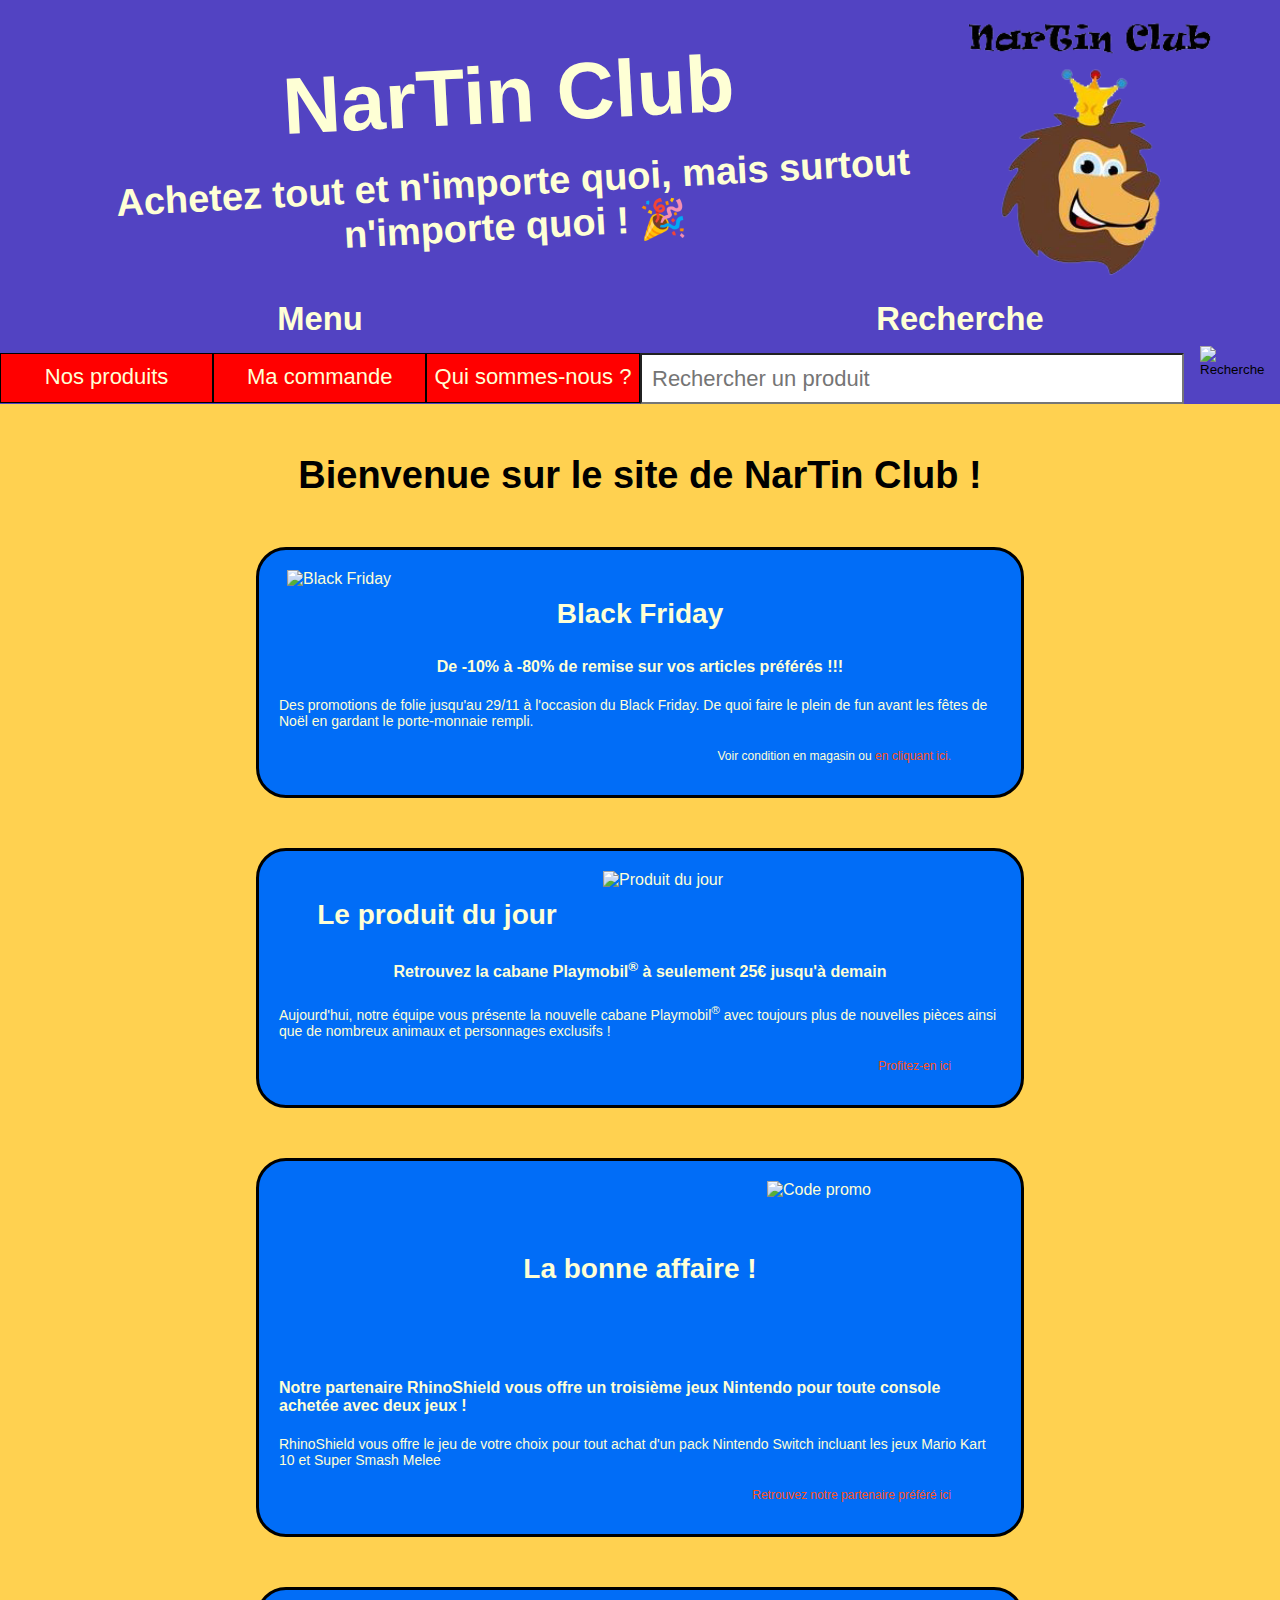
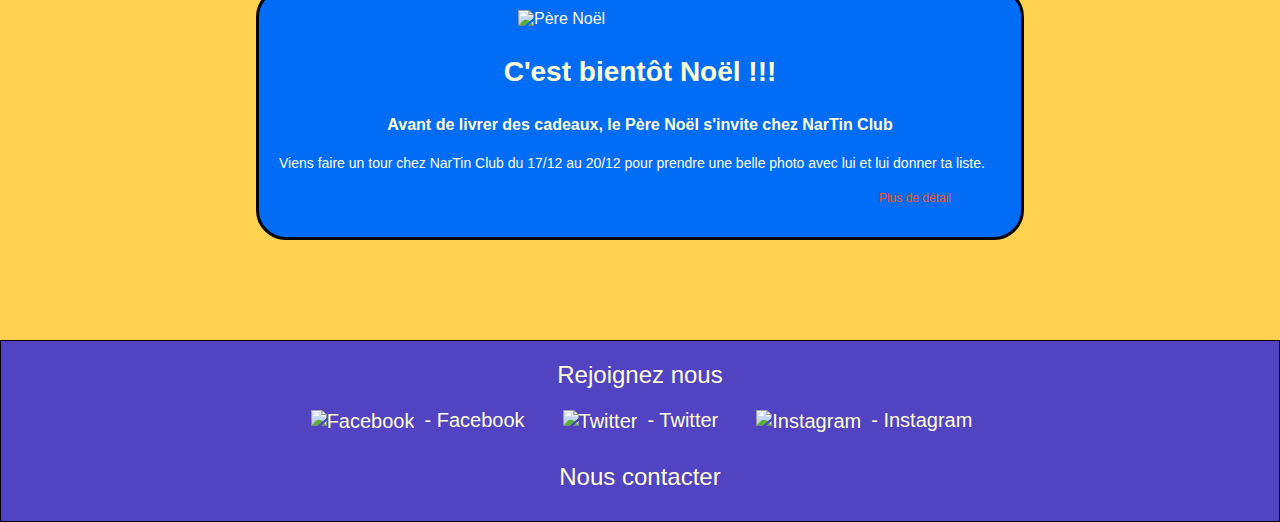
==== commit e9afb02f: "Add files via upload" ====
--- a/index.html
+++ b/index.html
@@ -28,6 +28,7 @@
 				</div>
 				
 				<div id="search">
+					<h3 id="menuRecherche">Recherche</h3>
 					<form action="./pages/recherche.html" method="post" enctype="multipart/form-data">
 						<input id="searchBar" placeholder="Rechercher un produit" type="text"/>
 						<input id="searchButton" type="image" alt="Rechercher" src="images/loupe.png"/>
--- a/css/style.css
+++ b/css/style.css
@@ -83,7 +83,6 @@
 	list-style: none;
 	padding: 0;
 	margin: 0;
-	background: red;
 	margin-top: 15px;
 	height: 0;
 	transform: scaleY(0);
@@ -97,6 +96,8 @@
 
 #menu ul li {
 	display: none;
+	background: red;
+	border: 1px solid black;
 	width: 100%;
 	text-align: center;
 }
@@ -105,10 +106,13 @@
 	display: block;
 }
 
-#menu ul li a {
+#menu ul a {
 	padding: 10px 0px;
-	border: 1px solid black;
 	display: block;
+}
+
+#menuRecherche {
+	display: none;
 }
 
 #search {
@@ -149,9 +153,7 @@
 /*-----------------------------------------------*/
 
 section {
-	margin-left: 20px;
-	margin-right: 20px;
-	margin-bottom: 100px;
+	margin: 0px 20px 100px 20px;
 }
 
 section h2 {
@@ -239,10 +241,14 @@
 
 /*-------*/
 
-.noel img {
+#imgNoel {
 	margin: auto;
 }
 
+#imgNoel, .noel img {
+	width: 260px;
+}
+	
 .noel h3, .noel h4 {
 	text-align: center;
 }
@@ -257,7 +263,7 @@
 #commande table {
 	width: 100%;
 	border: 3px solid black;
-	border-collapse: collapse
+	border-collapse: collapse;
 }
 
 #commande table * {
@@ -393,48 +399,6 @@
 	margin-top: 50px;
 }
 
-/*--------------------------------------------------------------------------------------------------------------------------------*/
-
-footer {
-	border: 1px solid black;
-}
-
-footer, footer a {
-}
-
-footer h3 {
-	margin-top: 0px;
-	font-size: 40px;
-	font-weight: normal;
-}
-
-#contact {
-	margin-top: 30px;
-	margin-bottom: 60px;
-	font-size: 18px;	
-	text-align: center;
-}
-
-#contact ul {
-	list-style: none;
-	padding: 0px;
-}
-
-#contact li {
-	margin-bottom: 10px;
-}
-
-#contact .imgRéseau {
-	width: 40px;
-	margin-right: 10px;
-	margin-left: 5px;
-	vertical-align: middle;
-}
-
-#footerMail {
-	font-size: 32px;
-}
-
 /*----------------------------------------------------------------*/
 
 .en_stock, .livraison, .out_of_stock {
@@ -538,7 +502,6 @@
 	font-size: 40px;
 	margin-right: 15px;
 }
-
 
 #produit .panier input {
 	display: inline-block;
@@ -587,80 +550,101 @@
 	margin-right: 0px;
 }
 
+/*--------------------------------------------------------------------------------------------------------------------------------*/
+
+footer {
+	border: 1px solid black;
+}
+
+footer h3 {
+	margin-top: 0px;
+	font-size: 40px;
+	font-weight: normal;
+}
+
+#contact {
+	margin-top: 30px;
+	margin-bottom: 50px;
+	font-size: 18px;	
+	text-align: center;
+}
+
+#contact ul {
+	list-style: none;
+	padding: 0px;
+}
+
+#contact li {
+	margin-bottom: 10px;
+}
+
+#contact .imgRéseau {
+	width: 40px;
+	margin-right: 10px;
+	margin-left: 5px;
+	vertical-align: middle;
+}
+
+#footerMail {
+	font-size: 32px;
+}
+
 /*------------------------------------------------------------Responsive---------------------------------------------------------------------------*/
 
-@media only screen and (min-width : 1224px) {
-	
-	header {
-	position: relative;
-	margin-bottom: 50px;
-	}
-
-	header:after {
+@media only screen and (min-width : 1200px) {
+
+	#titre {
+		padding-top: 50px;
+		margin-bottom: 60px;
+		width: 75%;
+		transform: rotate(-3deg);
+	}
+
+	#titre h2 {
+		font-size: 38px;
+	}
+
+	#logo {
+		top: -10px;
+	}
+
+	#logo img {
+		width: 300px;
+		margin-right: 40px;
+	}
+	
+	#headerHeader {
+		height: 270px;
+	}
+
+	#headerHeader:after {
 		content: "";
 		clear: both;
 		display: block;
 	}
-
-	#titre {
-		margin-left:60px;
-		margin-bottom:60px;
-		width:80%;
-		text-align: center;
-		clear: both;
-		transform: rotate(-3deg);
-	}
-
-	#titre h1 {
-		margin: 0px;
-		font-size: 80px;
-	}
-
-	#titre h2 {
-		margin-top: 20px;
-		font-size: 46px;
-	}
-
-	#logo {
-		float: right;
-		position: absolute;
-		right: 1px;
-		top: -5px;
-	}
-
-	#logo img {
-		width: 350px;
-		height: 350px;
-	}
-
+	
 	nav {
-		font-size: 36px;
-	}
-
-	#menu {
+		font-size: 28px;
+		display: flex;
+		padding: 0px;
+	}
+	
+	nav > div {
+		width: 50%;
+	}
+
+	#menu:hover {
 		margin-top: 30px;
 	}
-
-	#menu:hover {
-		margin-top: inherit;
-		margin-bottom: 30px;
-	}
-
-	#menuTitre {
-		margin: auto;
-		text-align: center;
-	}
+	
 
 	#menu ul {
-		list-style: none;
-		margin:auto;
-		display:inline-block;
-		padding: 0;
-		margin: 0;
-		margin-top: 15px;
 		height: inherit;
 		transform: inherit;
 		transition: inherit;
+		content: "";
+		clear: both;
+		display: block;
 	}
 
 	#menu:hover ul {
@@ -669,104 +653,88 @@
 	}
 
 	#menu ul li {
-		display:inline;
-		width: 40%;
+		display: block;
+		height: 48px;
+		width: 33%;
+		float: left;
+	}
+	
+	#menu ul a {
+		padding: 10px 0px;
+	}
+
+	#menu:hover ~ #search {
+		margin-top: 30px;
+	}
+
+	nav li, #searchBar {
+		font-size: 22px;
+	}
+
+	#menuRecherche {
+		display: block;
+		margin: 0px;
 		text-align: center;
-		background: red;
-	}
-
-	#menu:hover li {
-		display:inline;
-	}
-
-	#menu ul li a {
-		padding: 10px 0px;
-		border: 1px solid black;
+		margin-bottom: 15px;
+	}
+
+	#searchBar {
+		height: 47px;
+		width: calc(100% - 110px);
+		margin: inherit;
+		padding: 0px;
+		padding-left: 10px;
+	}
+
+	#searchButton {
+		margin-rigth: 5px;
+		width: 65px;
+		margin-top: -7px;
+	}
+
+	#searchButton:hover {
+		width: 70px;
+	}
+	
+	/*-------------------------------------------------*/
+	
+	section {
+		width: 60%;
+		margin: auto;
+		margin-bottom: 100px;
+	}
+	
+	/*-------------------------------------------------*/
+
+	footer h3, #footerMail {
+		font-size: 24px;
+	}
+	
+	footer h3 {
+		margin-bottom: 20px;
+	}
+
+	#contact {
+		margin-top: 20px;
+		margin-bottom: 30px;	
+	}
+
+	#contact ul {
+		margin-bottom: 30px;
+	}
+
+	#contact li {
+		margin-left: 30px;
 		display: inline;
-	}
-
-	#search {
-		margin-top: 30px;
-	}
-
-	#menu:hover ~ #search {
-		margin-top: inherit;
-	}
-
-	#search:after {
-		content: "";
-		clear: both;
-		display: block;
-	}
-
-	#searchBar {
-		width: 87%;
-		line-height: 50px;
-		font-size: 28px;
-		margin: 15px 10px;
-		border-width: 2px;
-		padding-left: 5px;
-	}
-
-	#searchButton {
-		margin: 10px;
-		margin-right: 15px;
-		width: 6%;
-		float: right;
-	}
-
-	#searchButton:hover {
-		width: 7%;
-		top: -1%;
-	}
-	
-	section {
-	width:60%;
-	margin:auto;
-	margin-bottom:100px;
-	}
-	
-	
-	
-	footer {
-	border: 1px solid black;
-	}
-
-	footer h3 {
-		margin-top: 0px;
 		font-size: 20px;
-		font-weight: normal;
-	}
-
-	#contact {
-		margin-top: 30px;
-		margin-bottom:30px;
-		font-size: 9px;	
-		text-align: center;
-	}
-
-	#contact ul {
-		list-style: none;
-		margin-bottom:15px;
-		padding: 0px;
-	}
-
-	#contact li {
-	margin-bottom:10px;
-	margin-left:30px;
-	display:inline;
-	font-size:25px;
-	}
-
+	}
+	
+	#contact li:first-child {
+		margin-left: 0px;
+	}
+	
 	#contact .imgRéseau {
-		width: 40px;
-		margin-right: 10px;
-		margin-left: 5px;
-		vertical-align: middle;
-	}
-
-	#footerMail {
-		font-size: 16px;
-		margin-bottom:0px;
-	}
-}
+		width: 20px;
+		margin-left: 3px;
+	}
+}
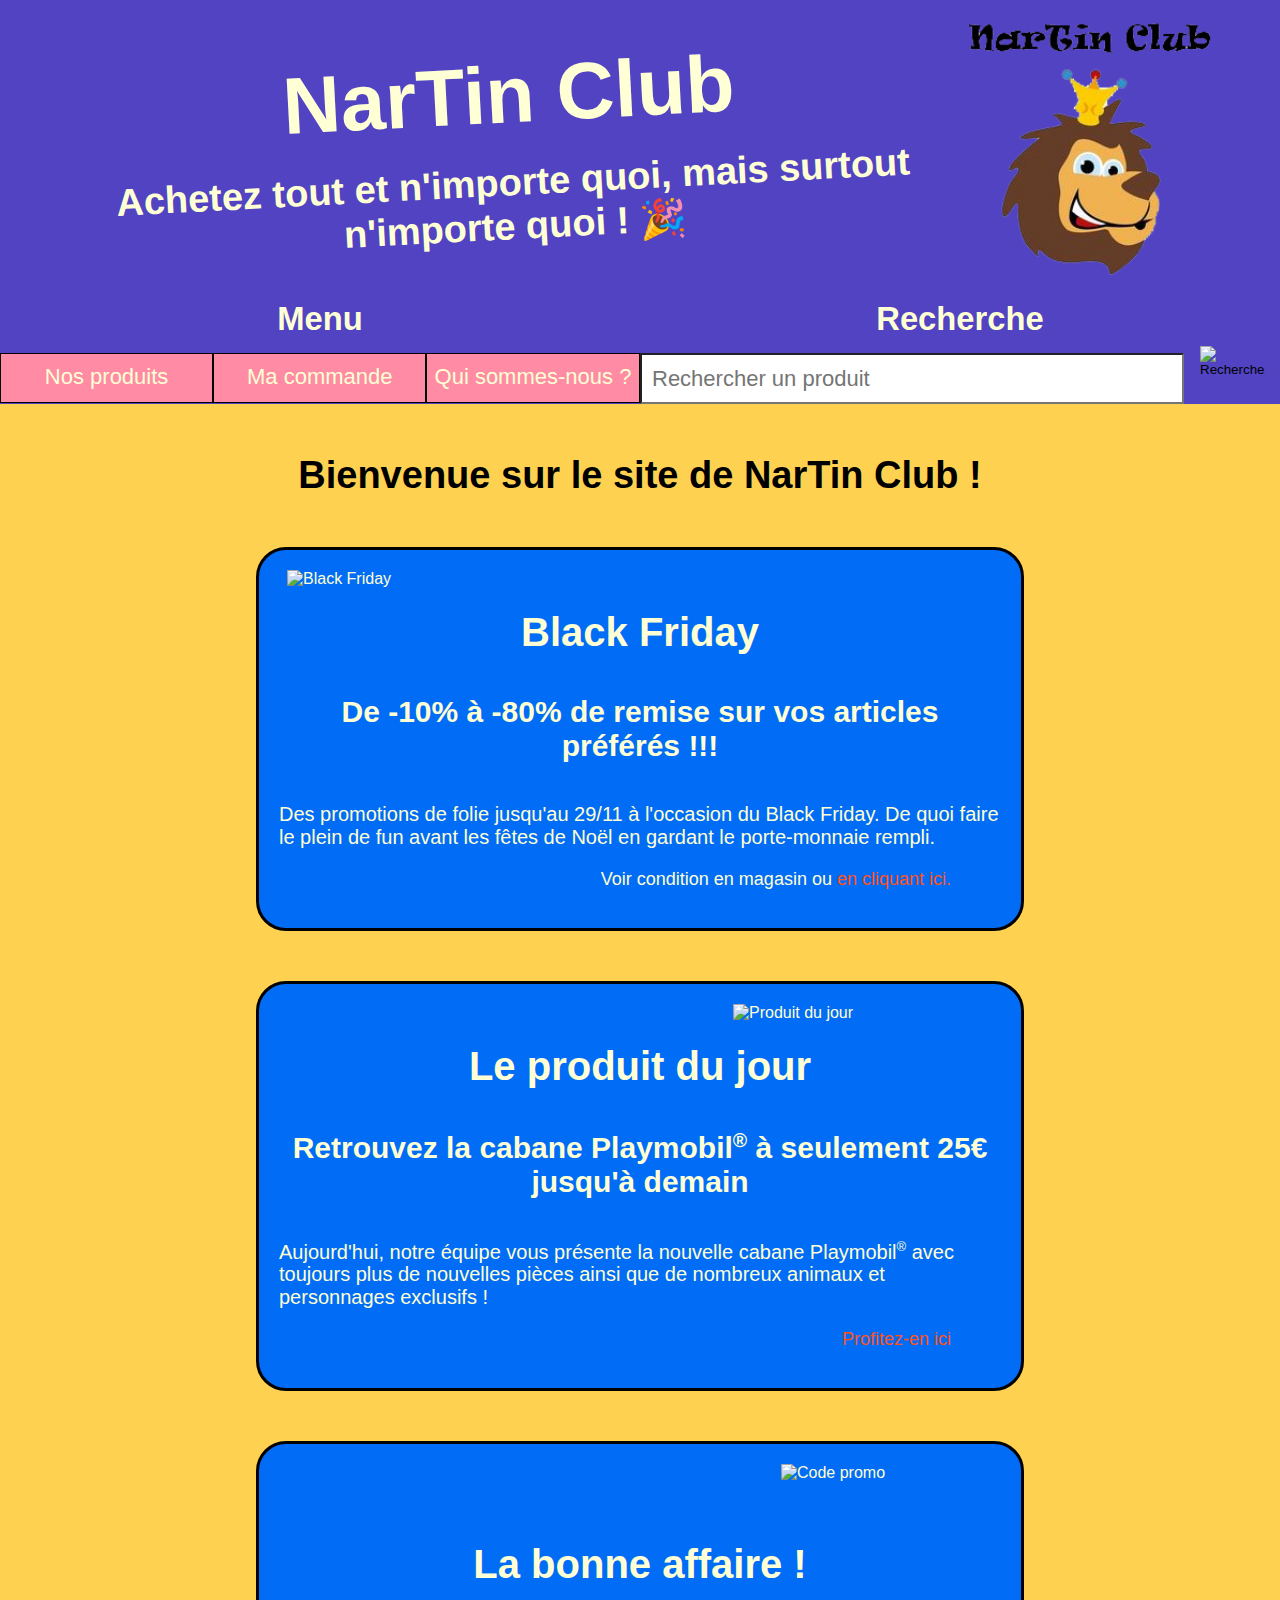
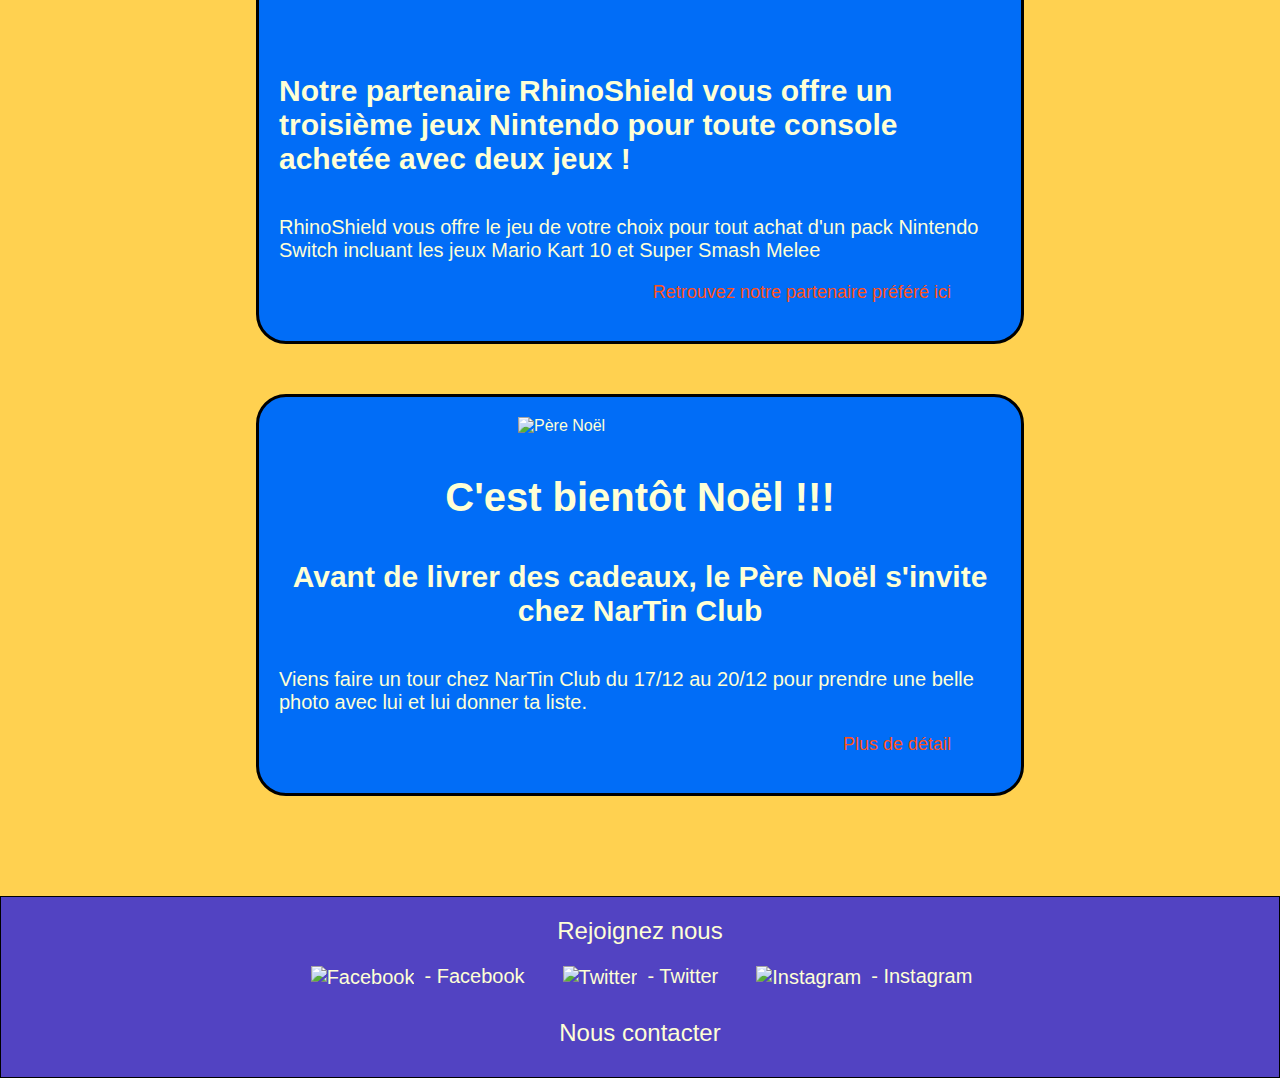
==== commit e04b28db: "Add files via upload" ====
--- a/index.html
+++ b/index.html
@@ -48,7 +48,7 @@
 				<p class="lienDetail">Voir condition en magasin ou <a href="pages/recherche.html">en cliquant ici.</a></p>
 			</article>
 			<article class="playmo">
-				<img src="images/playmobil.jpg" alt="Produit du jour"/>				
+				<img src="images/playmobil.jpg" alt="Produit du jour"/>
 				<h3>Le produit du jour</h3>
 				<h4>Retrouvez la cabane Playmobil<sup>®</sup> à seulement 25€ jusqu'à demain</h4>
 				<p>Aujourd'hui, notre équipe vous présente la nouvelle cabane Playmobil<sup>®</sup> avec toujours plus de nouvelles pièces ainsi que de nombreux animaux et personnages exclusifs !</p>
--- a/css/style.css
+++ b/css/style.css
@@ -7,16 +7,20 @@
 	background-color: #ffd150;
 }
 
-header a, footer a {
+header a, footer a, section a, section a:visited {
 	text-decoration: none;
 }
+
 header, footer {
 	background-color: #5243c2;
-	
 }
 
 header, footer, article, a{
 	color: #feffd5;	
+}
+
+sup {
+	font-size: 0.65em;
 }
 
 /*------------------------------------------------------------*/
@@ -96,7 +100,7 @@
 
 #menu ul li {
 	display: none;
-	background: red;
+	background: #FF8CA4;
 	border: 1px solid black;
 	width: 100%;
 	text-align: center;
@@ -196,7 +200,6 @@
 
 section a, section a:visited {
 	color: #ff5219;
-	text-decoration: none;
 }
 
 section img {
@@ -351,7 +354,6 @@
 	padding: 5px;
 	vertical-align: baseline;
 	font-size: 24px;
-	
 }
 
 #flexSelect, #photoNous {
@@ -371,9 +373,9 @@
 	background: #ff8ca4;
 }
 
-#boutonForm {
-	margin-bottom: 10px;
+#coordonnees form #boutonForm {
 	margin: auto;
+	margin-bottom: 30px;
 	width: 270px;
 }
 
@@ -687,7 +689,6 @@
 	}
 
 	#searchButton {
-		margin-rigth: 5px;
 		width: 65px;
 		margin-top: -7px;
 	}
@@ -703,6 +704,68 @@
 		margin: auto;
 		margin-bottom: 100px;
 	}
+
+	section article p {
+		font-size: 20px;
+	}
+	
+	section article h3 {
+		font-size: 40px;
+	}
+	
+	section article h4 {
+		font-size: 30px;
+	}
+	
+	section .lienDetail {
+		font-size: 18px;
+	}
+	
+	.blackFriday img{
+		width: 300px;
+	}
+	
+	.playmo img {
+		width: 260px;
+	}
+	
+	.rhino img {
+		margin-right: 30px;
+		width: 190px;
+	}
+	
+	/*-------------------------------*/
+	
+	#Liste_Produit article h3 {
+		margin-left: 20px;
+	}
+	
+	#Liste_Produit article h4 {
+		margin-bottom: 0px;
+	}
+	
+	#Liste_Produit article p {
+		margin-top: 50px;
+	}
+	
+	#Liste_Produit article:nth-child(even) .en_stock, #Liste_Produit article:nth-child(even) .out_of_stock {
+		float: left;
+		margin: 0px;
+		width: auto;
+	}
+	
+	#Liste_Produit article:nth-child(odd) .livraison, #Liste_Produit article:nth-child(odd) .en_stock {
+		float:left;
+		margin:0px;
+		width: auto;
+		margin-right:0px;
+	}
+	
+	#Liste_Produit article a:after {
+		content: "";
+		clear: both;
+		display: block;
+	}
 	
 	/*-------------------------------------------------*/
 
@@ -737,4 +800,138 @@
 		width: 20px;
 		margin-left: 3px;
 	}
-}
+	
+	/*---------------------*/
+	
+	#presentation img {
+		height: 200px;
+	}
+	
+	/*--------------*/
+	
+	#commande table, #commande td {
+		border-width: 2px;
+	}
+	
+	#commande table {
+		width: 80%;
+		margin: auto;
+		margin-bottom: 30px;
+	}
+	
+	#panier table * {
+		font-size: 16px;
+	}
+	
+	#panier tr {
+		height: 44px;
+	}
+	
+	#coordonnees form label, #produit .panier label {
+		font-size: 18px;
+		height: 36px;
+	}
+	
+	#coordonnees form input, section textarea, #produit .panier input {
+		width: 30%;
+		font-size: 16px;
+		padding-left: 10px;
+		border-radius: 5px;
+	}
+	
+	#dateExpiration select {
+		font-size: 16px;
+	}
+	
+	textarea {
+		resize: none;
+	}
+	
+	section button, #produit form button  {
+		font-size: 18px;
+		width: 230px;
+	}
+	
+	#coordonnees form #boutonForm {
+		margin-bottom: 10px;
+		width: 230px;
+	}
+	
+	#coordonnees h4 {
+		width: 100%;
+		margin-top: 0px;
+	}
+	
+	/*------------------*/
+	
+	#produit h3, #presentation h3, #Liste_Produit h3 {
+		margin-top: 10px;
+	}
+	
+	#produit img, #produit #imgProduit {
+		width: 300px;
+		margin: 0px;
+	}
+	
+	#produit #imgProduit {
+		margin: 0px;
+		margin-left: 40px;
+		margin-right: 40px;
+		float: left;
+	}
+	
+	#produit .panier {
+		width: 230px;
+		margin: 0px;
+		margin-top: 20px;
+		margin-bottom: 15px;
+	}
+	
+	#produit .panier input {
+		height: 20px;
+		width: 80px;
+		vertical-align: baseline;
+	}
+	
+	#produit textarea {
+		height: 100px;
+		width: 65%;
+		padding: 10px;
+		font-size: 16px;
+		margin-right: 2%;
+	}
+	
+	#produitInfos {
+		width: calc(100% - 390px);
+		float: right;
+		padding-right: 10px;
+	}
+	
+	#produit .description {
+		font-size: 20px;
+		margin: 0px;
+	}
+	
+	#produit .commentaire:before {
+		content: "";
+		clear: both;
+		display: block;
+	}
+	
+	#produit .commentaire #boutonComm {
+		margin: 0px;
+		margin-top: 22px;
+		margin-right: 2%;
+		float: right;
+	}
+	
+	#produit .commentaire .titreComm {
+		margin-top: 30px;
+	}
+	
+	.commentaireForm:after {
+		content: "";
+		clear: both;
+		display: block;
+	}
+}
